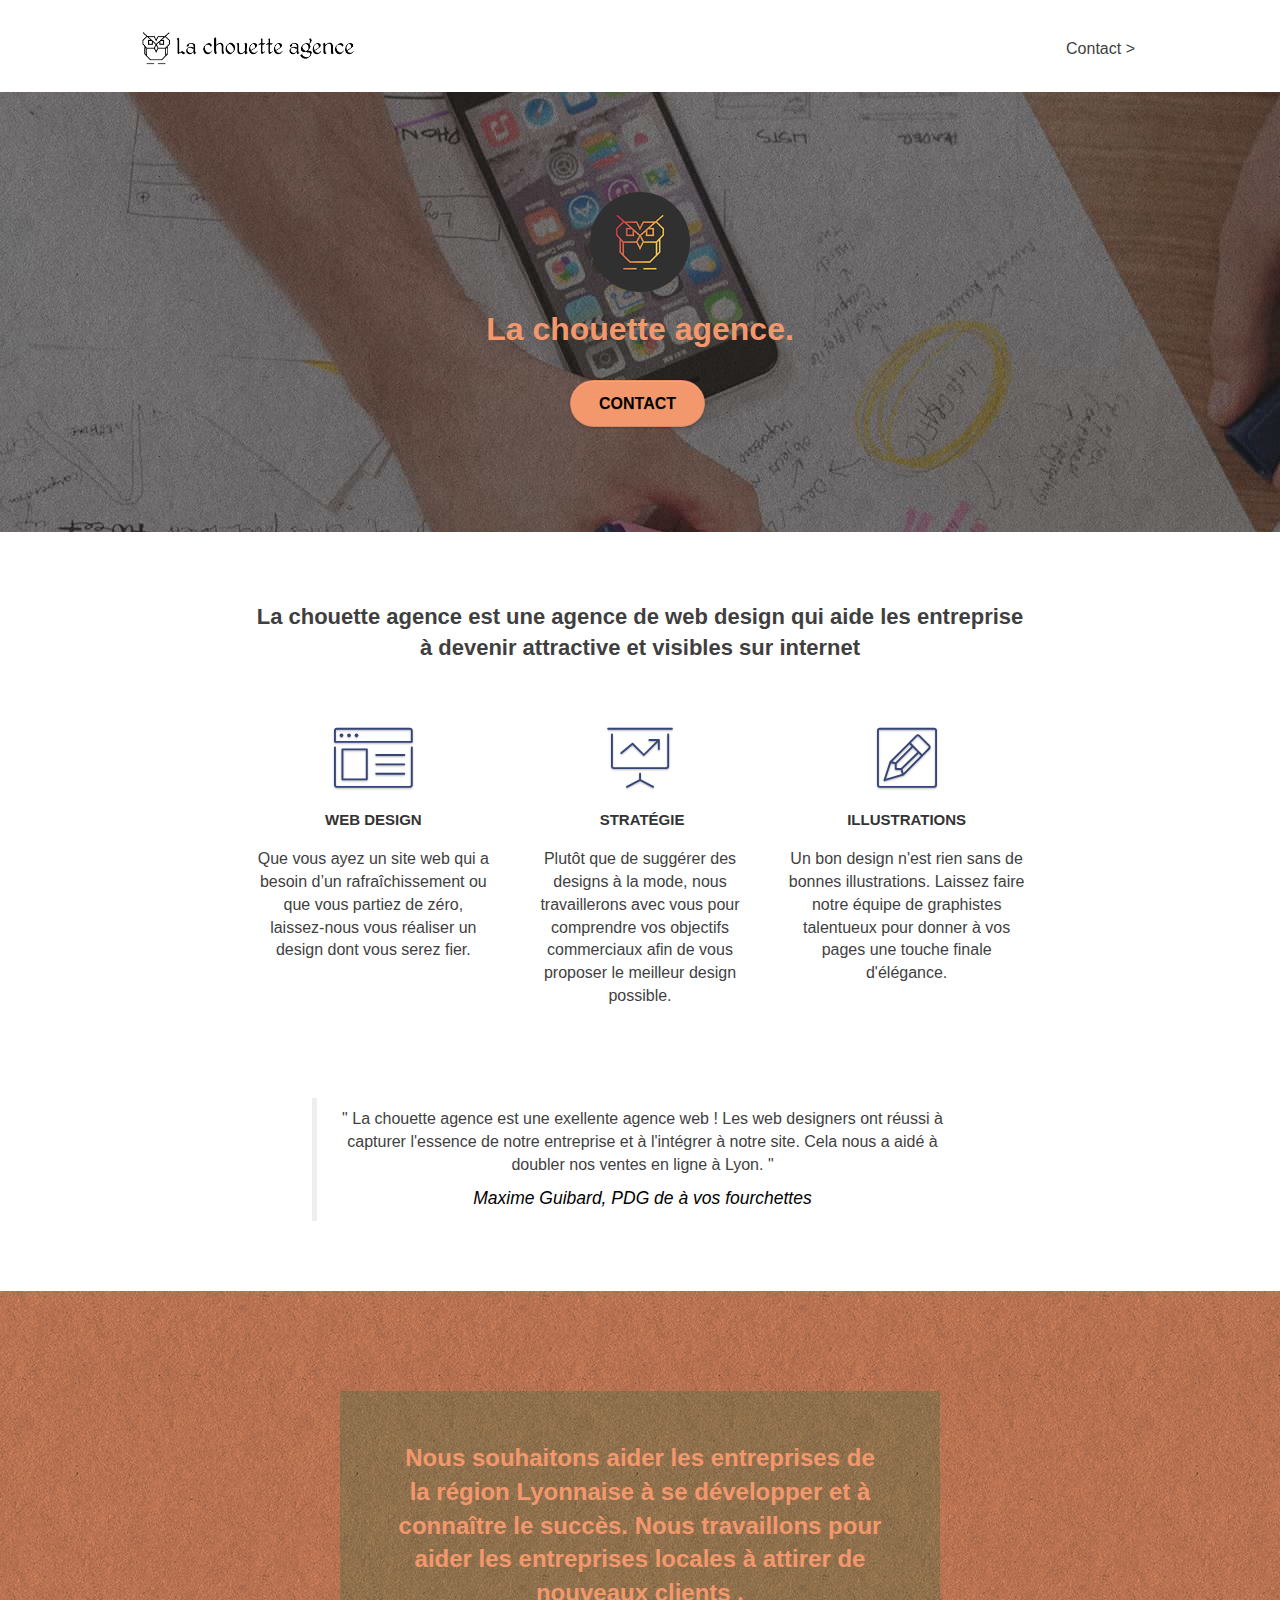
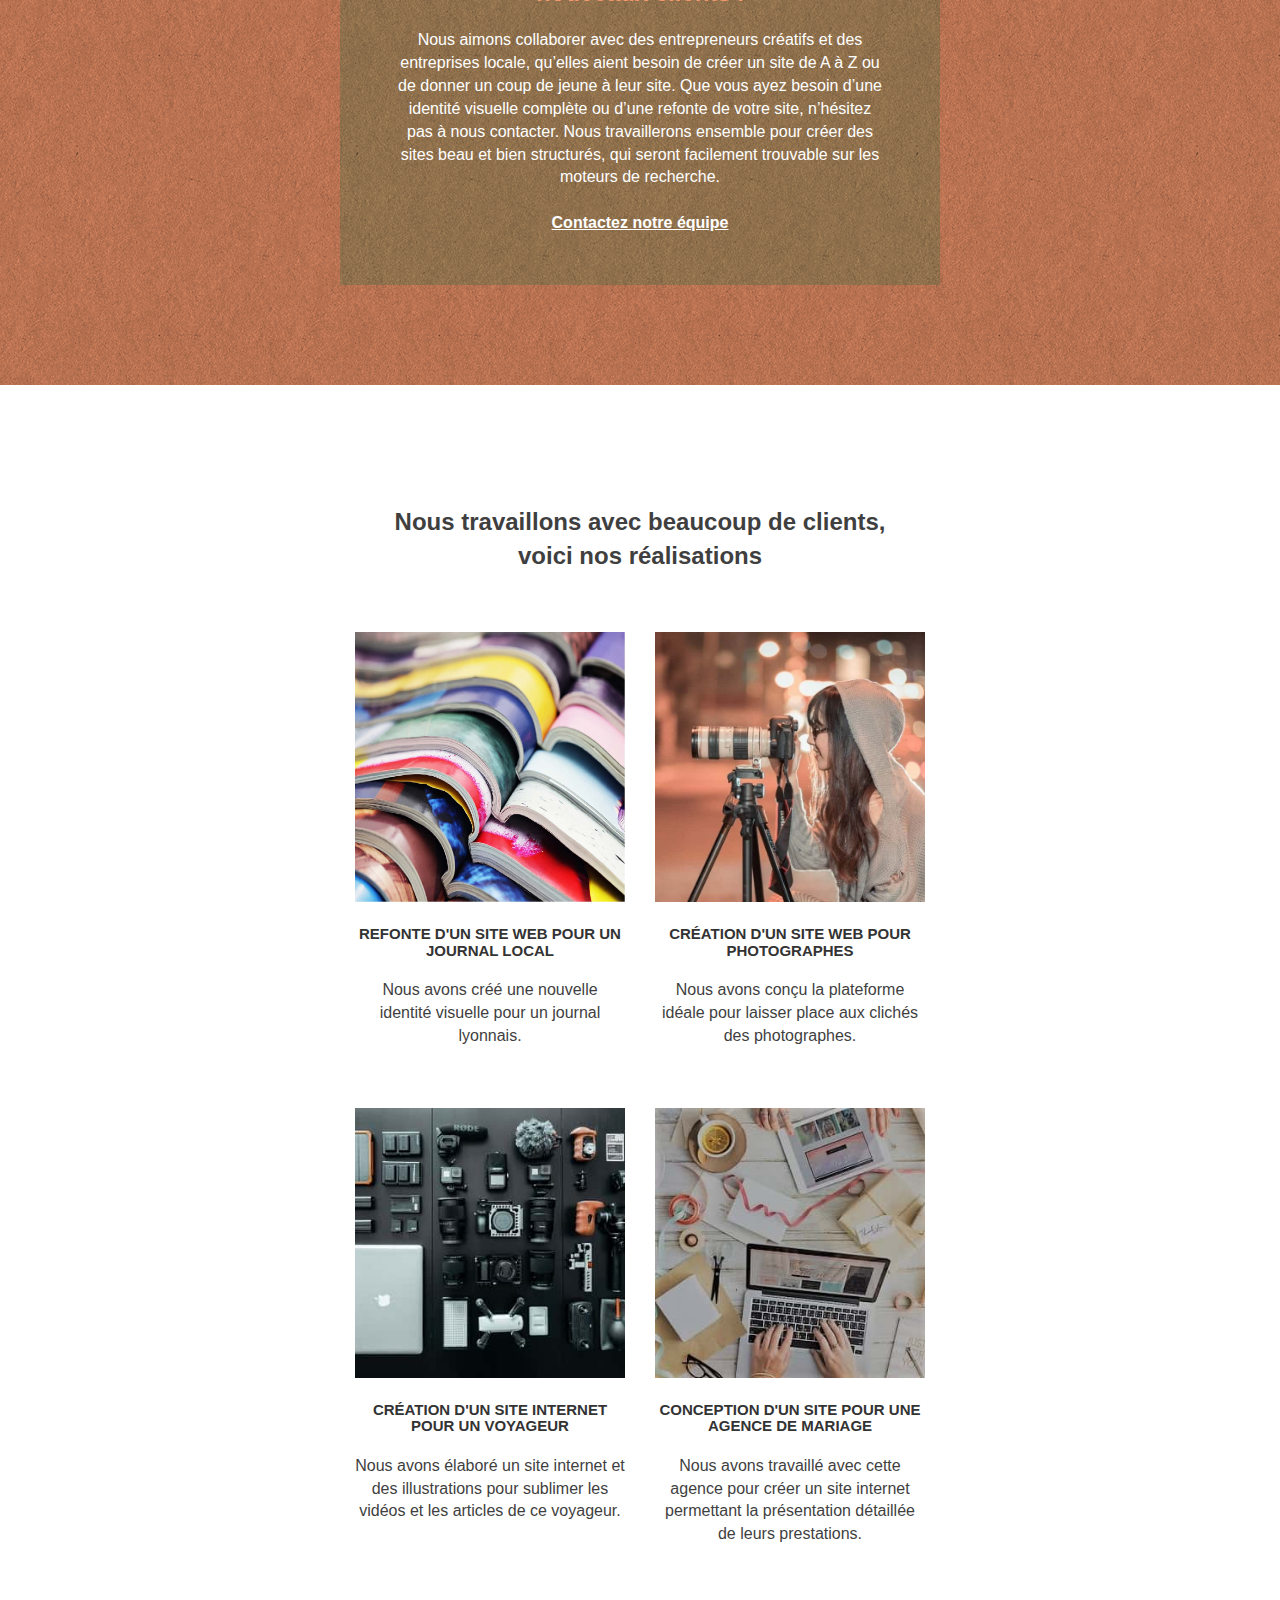
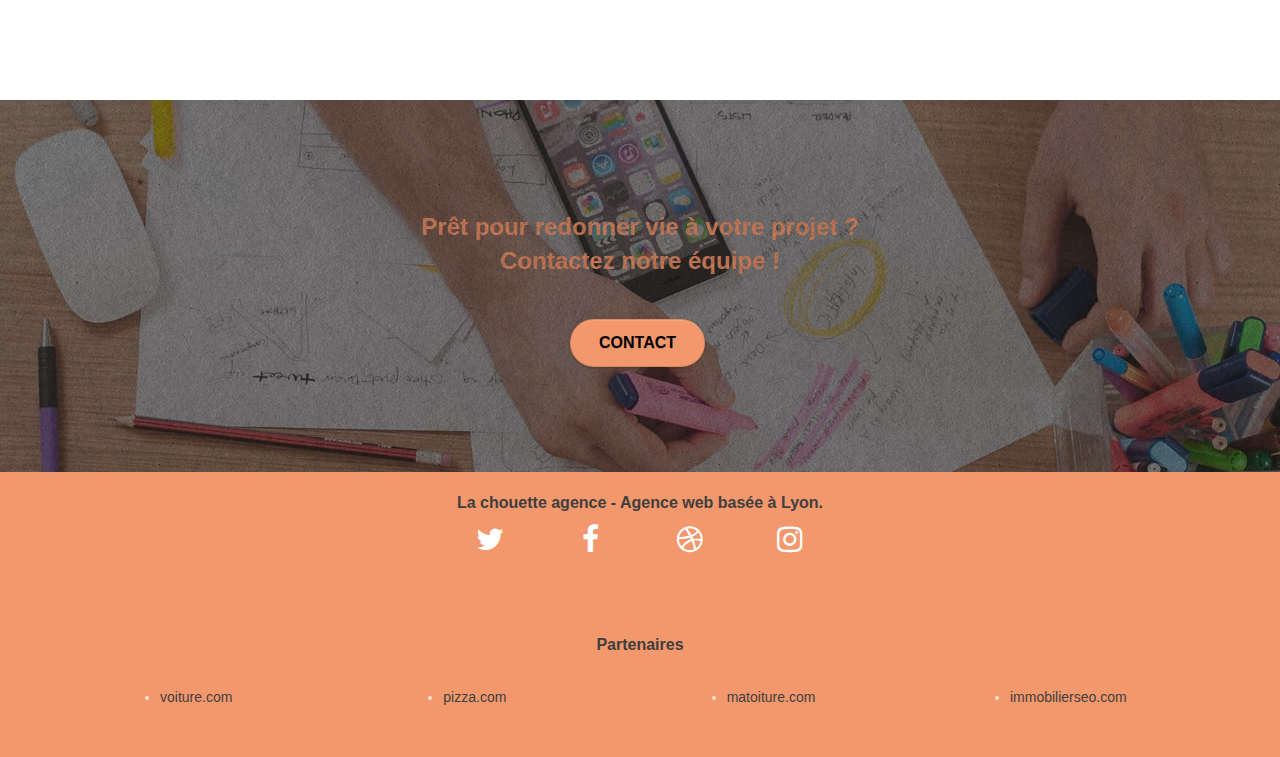
==== index.html @ fce746ca "Compression des images, extension img bmp-jpg" ====
<!DOCTYPE html>
<html lang="fr">
<head>
    <meta charset="utf-8">
    <meta name="description" content="La Chouette Agence est une agence de web basés à Lyon, nous pouvons réaliser tout type de projej, créer un site web de A à Z, refonte graphique et autres">
    <meta name="viewport" content="width=device-width, initial-scale=1.0, viewport-fit=cover">
    <link rel="shortcut icon" type="image/png" href="favicon.jpg">
    
	<link rel="stylesheet" type="text/css" href="./css/bootstrap.css">
	<link rel="stylesheet" type="text/css" href="style.css">
	<link rel="stylesheet" type="text/css" href="./css/font-awesome.css">
	<link rel="stylesheet" type="text/css" href="./css/et-line.css">
	
	<!-- Script charger en fin de fichier -->
	<script src="./js/jquery-2.1.0.js"></script>
	<script src="./js/bootstrap.js"></script>
	<script src="./js/blocs.js"></script>
	<script src="./js/jquery.touchSwipe.js" defer></script>
	<script src="./js/gmaps.js"></script>

    <title>Accueil - La Chouette Agence</title>
    
</head>
<body>
<!-- Principal conteneur -->
<div class="page-container">
    
<!-- bloc-0 -->
<!-- HEADER -->
<div class="bloc bgc-white l-bloc " id="bloc-0">
	<div class="container bloc-sm">
		<nav class="navbar row">
			<div class="navbar-header">
				<a class="navbar-brand" href="index.html"><img src="img/la-chouette-agence.png" alt="paris web design logo agence web meilleure agence" height="40" /></a>
				<button id="nav-toggle" type="button" class="ui-navbar-toggle navbar-toggle" data-toggle="collapse" data-target=".navbar-1">
					<span class="sr-only">Toggle navigation</span><span class="icon-bar"></span><span class="icon-bar"></span><span class="icon-bar"></span>
				</button>
			</div>
			<div class="collapse navbar-collapse navbar-1 special-dropdown-nav">
				<ul class="site-navigation nav navbar-nav">
					<li>
						<a href="page2.html">Contact &gt;</a>
					</li>
				</ul>
			</div>
		</nav>
	</div>
</div>
<!-- bloc-0 END -->

<!-- bloc-1-presentation -->
<div class="bloc bgc-dark-slate-blue bg-banniere d-bloc bg-t-edge bloc-bg-texture texture-paper b-parallax" id="bloc-1-hero">
	<div class="container bloc-lg">
		<div class="row tight-width-whitespace">
			<div class="col-sm-12">
				<img src="img/logo.png" class="center-block image-resize-mode" width="100" alt="Logo de la chouette agence qui représente une chouette orange sur un fond noir" />
				<h1 class="text-center hero-bloc-text tc-white">
					La chouette agence.
				</h1>
				<div class="text-center">
					<a href="page2.html" class="btn btn-lg btn-clean btn-rd cta-hero btn-atomic-tangerine" id="cta-hero">Contact</a>
				</div>
			</div>
		</div>
	</div>
</div>
<!-- bloc-1-presentation END -->
<!-- HEADER FIN-->

<!-- MAIN -->
<!-- bloc-2-services -->
<div class="bloc bgc-white l-bloc" id="bloc-2-services">
	<div class="container bloc-md">
		<div class="row">
			<div class="col-sm-12 text-center">
				<h2 class="title-2">La chouette agence est une agence de web design qui aide les entreprise <br> à devenir attractive et visibles sur internet</h2>
			</div>
		</div>
		<div class="row voffset-lg med-width-whitespace">
			<div class="col-sm-4">
				<div class="text-center">
					<span class="et-icon-browser sm-shadow icon-dark-slate-blue icons icon-lg"></span>
				</div>
				<h3 class="mg-md text-center">
					Web design
				</h3>
				<p class="text-center ">
					Que vous ayez un site web qui a besoin d&rsquo;un rafraîchissement ou que vous partiez de zéro, laissez-nous vous réaliser un design dont vous serez fier.
				</p>
			</div>
			<div class="col-sm-4">
				<div class="text-center">
					<span class="et-icon-presentation sm-shadow icon-dark-slate-blue icons icon-lg"></span>
				</div>
				<h3 class="mg-md text-center">
					&nbsp;Stratégie
				</h3>
				<p class="text-center ">
					Plutôt que de suggérer des designs à la mode, nous travaillerons avec vous pour comprendre vos objectifs commerciaux afin de vous proposer le meilleur design possible.<br>
				</p>
			</div>
			<div class="col-sm-4">
				<div class="text-center">
					<span class="et-icon-edit sm-shadow icon-dark-slate-blue icons icon-lg"></span>
				</div>
				<h3 class="mg-md text-center">
					Illustrations
				</h3>
				<p class="text-center ">
					Un bon design n'est rien sans de bonnes illustrations. Laissez faire notre équipe de graphistes talentueux pour donner à vos pages une touche finale d'élégance.
				</p>
			</div>
		</div>
		<div class="row voffset-lg voffset">
			<div class="col-xs-12 col-md-8 col-md-offset-2 text-center">
				<blockquote>
					<p>" La chouette agence est une exellente agence web ! Les web designers ont réussi à capturer l'essence de notre entreprise et à l'intégrer à notre site. Cela nous a aidé à doubler nos ventes en ligne à Lyon. "</p>
					<cite>Maxime Guibard, PDG de à vos fourchettes</cite>
				</blockquote>
			</div>
		</div>
	</div>
</div>
<!-- bloc-2-services END -->

<!-- bloc-3-what-i-do -->
<div class="bloc tc-white bgc-atomic-tangerine bg-presentation d-bloc bloc-bg-texture texture-paper b-parallax" id="bloc-3-what-i-do">
	<div class="container bloc-lg">
		<div class="row tight-width-whitespace black-background">
			<div class="col-sm-12">
				<!-- Titre H3, Contraste insuffusant -->
				<h2 class="mg-md text-center tc-white">
					Nous souhaitons aider les entreprises de la région Lyonnaise à se développer et à connaître le succès. Nous travaillons pour aider les entreprises locales à attirer de nouveaux clients .<br>
				</h2>
				<!-- Font-size trop faible -->
				<p class="text-center white">
					Nous aimons collaborer avec des entrepreneurs créatifs et des entreprises locale, qu’elles aient besoin de créer un site de A à Z ou de donner un coup de jeune à leur site. Que vous ayez besoin d’une identité visuelle complète ou d’une refonte de votre site, n’hésitez pas à nous contacter. Nous travaillerons ensemble pour créer des sites beau et bien structurés, qui seront facilement trouvable sur les moteurs de recherche. <br><br><a class="ltc-white bold-link" href="page2.html">Contactez notre équipe</a><br>
				</p>
			</div>
		</div>
	</div>
</div>
<!-- bloc-3-what-i-do END -->

<!-- bloc-4-portfolio -->
<div class="bloc bgc-white bg-lines-h2-bg bg-repeat l-bloc" id="bloc-4-portfolio">
	<div class="container bloc-lg">
		<div class="row">
			<div class="col-sm-12 text-center">
				<h2>Nous travaillons avec beaucoup de clients, <br>voici nos réalisations</h2>
			</div>
		</div>
		<div class="row tight-width-whitespace portfolio-row">
			<div class="col-sm-6">
				<a href="#" data-lightbox="img/1.jpg" data-gallery-id="gallery-1" data-caption="Refonte d'un site web pour un journal local" data-frame="snapshot-lb"><img src="img/1.jpg" alt="paris web design logo agence web meilleure agence et refonte site web journal" class="img-responsive portfolio-thumb" /></a>
				<h3 class="mg-md text-center">
					Refonte d'un site web pour un journal local
				</h3>
				<p class="text-center">
					Nous avons créé une nouvelle identité visuelle pour un journal lyonnais.
				</p>
			</div>
			<div class="col-sm-6">
				<a href="#" data-lightbox="img/2.jpg" data-gallery-id="gallery-1" data-caption="Création d'un site web pour photographes" data-frame="snapshot-lb"><img src="img/2.jpg" class="img-responsive portfolio-thumb" alt="paris web design logo agence web meilleure agence, Création d'un site web pour photographes" /></a>
				<h3 class="mg-md text-center">
					Création d'un site web pour photographes
				</h3>
				<p class="text-center">
					Nous avons conçu la plateforme idéale pour laisser place aux clichés des photographes.
				</p>
			</div>
		</div>
		<div class="row tight-width-whitespace portfolio-row">
			<div class="col-sm-6">
				<a href="#" data-lightbox="img/3.jpg" data-gallery-id="gallery-1" data-caption="Création d'un site internet pour un voyageur" data-frame="snapshot-lb"><img src="img/3.jpg" class="img-responsive portfolio-thumb" alt="paris web design logo agence web meilleure agence, Création d'un site web pour voyageur"/></a>
				<h3 class="mg-md text-center">
					Création d'un site internet pour un voyageur
				</h3>
				<p class="text-center">
					Nous avons élaboré un site internet et des illustrations pour sublimer les vidéos et les articles de ce voyageur.
				</p>
			</div>
			<div class="col-sm-6">
				<a href="#" data-lightbox="img/4.jpg" data-gallery-id="gallery-1" data-caption="Conception d'un site pour une agence de mariage" data-frame="snapshot-lb"><img src="img/4.jpg" class="img-responsive portfolio-thumb" alt="paris web design logo agence web meilleure agence, Création d'un site web pour agence de mariage" /></a>
				<h3 class="mg-md text-center">
					Conception d'un site pour une agence de mariage
				</h3>
				<p class="text-center">
					Nous avons travaillé avec cette agence pour créer un site internet permettant la présentation détaillée de leurs prestations.
				</p>
			</div>
		</div>
	</div>
</div>
<!-- bloc-4-portfolio END -->

<!-- bloc-5-cta -->
<div class="bloc bgc-dark-slate-blue bg-banniere d-bloc bloc-bg-texture texture-paper" id="bloc-5-cta">
	<div class="container bloc-lg">
		<div class="row">
			<!-- Titre H3, Contraste insuffusant -->
			<h2 class="mg-md text-center tc-white">
				Prêt pour redonner vie à votre projet ?<br>Contactez notre équipe !
			</h2>
			<div class="col-sm-12 text-center">
				<!-- Contraste insuffusant -->
				<a href="page2.html" class="btn btn-atomic-tangerine btn-clean btn-rd btn-lg cta-hero">Contact</a>
			</div>
		</div>
	</div>
</div>
<!-- bloc-5-cta END -->
<!-- MAIN FIN -->

<!-- FOOTER -->
<!-- Footer - bloc-8 -->
<div class="bloc bgc-atomic-tangerine d-bloc" id="bloc-8">
	<div class="container bloc-sm">
		<div class="row">
			<div class="col-sm-12">
				<p class="text-center m" id="texte-p">
					La chouette agence - Agence web basée à Lyon.<br>
				</p>
				<div class="row row-no-gutters social">
					<div class="col-sm-3">
						<div class="text-center">
							<a class="social" href="https://twitter.com/" target="blanck" aria-label="Lien Twitter"><span class="fa fa-twitter icon-md icon-w"></span></a>
						</div>
					</div>
					<div class="col-sm-3">
						<div class="text-center">
							<a class="social" href="https://www.facebook.com/" target="blanck" aria-label="Lien Facebook"><span class="fa fa-facebook icon-md icon-w"></span></a>
						</div>
					</div>
					<div class="col-sm-3">
						<div class="text-center">
							<a class="social" href="https://dribbble.com/" target="blanck" aria-label="Lien Dribbble"><span class="fa fa-dribbble icon-md icon-w"></span></a>
						</div>
					</div>
					<div class="col-sm-3">
						<div class="text-center">
							<a class="social" href="https://www.instagram.com/" target="blanck" aria-label="Lien Instagram"><span class="fa fa-instagram icon-md icon-w"></span></a>
						</div>
					</div>
				</div>
					<div class="container-links">
						<p id="texte-p">Partenaires</p> 
							<ul class="list-link">
								<li><a href="voiture.com">voiture.com</a></li>
								<li><a href="pizza.com">pizza.com</a></li>
								<li><a href="matoiture.com">matoiture.com</a></li>
								<li><a href="immobilierseo.com">immobilierseo.com</a></li>
							</ul>		
					</div>
			</div>
		</div>
	</div>
</div>
<!-- Footer - bloc-8 END -->
<!-- FOOTER FIN -->

</div>
<!-- Principal conteneur END -->

</body>
</html>
---- style.css ----
body {
    margin: 0;
    padding: 0;
    background: #FFF;
    overflow-x: hidden;
    -webkit-font-smoothing: antialiased;
    -moz-osx-font-smoothing: grayscale;
}

a,
button {
    transition: all .3s ease-in-out;
    text-decoration: none;
}

#page-loading-blocs-notifaction {
    position: fixed;
    top: 0;
    bottom: 0;
    width: 100%;
    z-index: 100000;
    background: #FFFFFF url("img/pageload-spinner.gif") no-repeat center center;
}

.bloc {
    width: 100%;
    clear: both;
    background: 50% 50% no-repeat;
    padding: 0 50px;
    -webkit-background-size: cover;
    -moz-background-size: cover;
    -o-background-size: cover;
    background-size: cover;
    position: relative;
}

.bloc .container {
    padding-left: 0;
    padding-right: 0;
}

.bloc-lg {
    padding: 100px 50px;
}

.bloc-md {
    padding: 50px;
}

.bloc-sm {
    padding: 20px 50px;
}

.bg-center,
.bg-l-edge,
.bg-r-edge,
.bg-t-edge,
.bg-b-edge,
.bg-tl-edge,
.bg-bl-edge,
.bg-tr-edge,
.bg-br-edge,
.bg-repeat {
    -webkit-background-size: auto!important;
    -moz-background-size: auto!important;
    -o-background-size: auto!important;
    background-size: auto!important;
}

.bg-repeat {
    background: repeat;
}

.bg-t-edge {
    background: top no-repeat;
}

.bloc-bg-texture::before {
    content: "";
    background-size: 2px 2px;
    position: absolute;
    top: 0;
    bottom: 0;
    left: 0;
    right: 0;
} 

.texture-paper::before {
    background: url("img/texture-paper.png");
    background-size: 280px 280px;
} 

.b-parallax {
    background-attachment: fixed;
}

.d-bloc {
    color: rgba(255, 255, 255, .7);
}

.d-bloc button:hover {
    color: rgba(255, 255, 255, .9);
}

.d-bloc .icon-round,
.d-bloc .icon-square,
.d-bloc .icon-rounded,
.d-bloc .icon-semi-rounded-a,
.d-bloc .icon-semi-rounded-b {
    border-color: rgba(255, 255, 255, .9);
}

.d-bloc .divider-h span {
    border-color: rgba(255, 255, 255, .2);
}

.d-bloc .a-btn,
.d-bloc .navbar a,
.d-bloc .navbar-brand,
.d-bloc a .icon-sm,
.d-bloc a .icon-md,
.d-bloc a .icon-lg,
.d-bloc a .icon-xl,
.d-bloc h1 a,
.d-bloc h2 a,
.d-bloc h3 a,
.d-bloc h4 a,
.d-bloc h5 a,
.d-bloc h6 a,
.d-bloc p a {
    color: rgba(255, 255, 255, .6);
}

.d-bloc .a-btn:hover,
.d-bloc .navbar a:hover,
.d-bloc .navbar-brand:hover,
.d-bloc a:hover .icon-sm,
.d-bloc a:hover .icon-md,
.d-bloc a:hover .icon-lg,
.d-bloc a:hover .icon-xl,
.d-bloc h1 a:hover,
.d-bloc h2 a:hover,
.d-bloc h3 a:hover,
.d-bloc h4 a:hover,
.d-bloc h5 a:hover,
.d-bloc h6 a:hover,
.d-bloc p a:hover {
    color: rgba(255, 255, 255, 1);
}

.d-bloc .navbar-toggle .icon-bar {
    background: rgba(255, 255, 255, 1);
}

.d-bloc .btn-wire,
.d-bloc .btn-wire:hover {
    color: rgba(255, 255, 255, 1);
    border-color: rgba(255, 255, 255, 1);
}

.d-bloc .panel {
    color: rgba(0, 0, 0, .5);
}

.d-bloc .panel button:hover {
    color: rgba(0, 0, 0, .7);
}

.d-bloc .panel icon {
    border-color: rgba(0, 0, 0, .7);
}

.d-bloc .panel .divider-h span {
    border-color: rgba(0, 0, 0, .1);
}

.d-bloc .panel .a-btn {
    color: rgba(0, 0, 0, .6);
}

.d-bloc .panel .a-btn:hover {
    color: rgba(0, 0, 0, 1);
}

.d-bloc .panel .btn-wire,
.d-bloc .panel .btn-wire:hover {
    color: rgba(0, 0, 0, .7);
    border-color: rgba(0, 0, 0, .3);
}

.d-bloc .panel,
.l-bloc {
    color: rgba(0, 0, 0, .5);
}

.d-bloc .panel button:hover,
.l-bloc button:hover {
    color: rgba(0, 0, 0, .7);
}

.l-bloc .icon-round,
.l-bloc .icon-square,
.l-bloc .icon-rounded,
.l-bloc .icon-semi-rounded-a,
.l-bloc .icon-semi-rounded-b {
    border-color: rgba(0, 0, 0, .7);
}

.d-bloc .panel .divider-h span,
.l-bloc .divider-h span {
    border-color: rgba(0, 0, 0, .1);
}

.d-bloc .panel .a-btn,
.l-bloc .a-btn,
.l-bloc .navbar a,
.l-bloc .navbar-brand,
.l-bloc a .icon-sm,
.l-bloc a .icon-md,
.l-bloc a .icon-lg,
.l-bloc a .icon-xl,
.l-bloc h1 a,
.l-bloc h2 a,
.l-bloc h3 a,
.l-bloc h4 a,
.l-bloc h5 a,
.l-bloc h6 a,
.l-bloc p a {
    color: rgba(0, 0, 0, .6);
}

.d-bloc .panel .a-btn:hover,
.l-bloc .a-btn:hover,
.l-bloc .navbar a:hover,
.l-bloc .navbar-brand:hover,
.l-bloc a:hover .icon-sm,
.l-bloc a:hover .icon-md,
.l-bloc a:hover .icon-lg,
.l-bloc a:hover .icon-xl,
.l-bloc h1 a:hover,
.l-bloc h2 a:hover,
.l-bloc h3 a:hover,
.l-bloc h4 a:hover,
.l-bloc h5 a:hover,
.l-bloc h6 a:hover,
.l-bloc p a:hover {
    color: rgba(0, 0, 0, 1);
}

.l-bloc .navbar-toggle .icon-bar {
    color: rgba(0, 0, 0, .6);
}

.d-bloc .panel .btn-wire,
.d-bloc .panel .btn-wire:hover,
.l-bloc .btn-wire,
.l-bloc .btn-wire:hover {
    color: rgba(0, 0, 0, .7);
    border-color: rgba(0, 0, 0, .3);
}

.voffset {
    margin-top: 30px;
}

.voffset-lg {
    margin-top: 80px;
}

.row-no-gutters {
    margin-right: 0;
    margin-left: 0;
}

.row.row-no-gutters > [class^="col-"],
.row.row-no-gutters > [class*=" col-"] {
    padding-right: 0;
    padding-left: 0;
}

#bloc-1-hero h1 {
    font-size: 32px;
}

.navbar {
    margin-bottom: 0;
    z-index: 1;
}

.navbar-brand {
    height: auto;
    padding: 3px 15px;
    font-size: 25px;
    font-weight: normal;
    font-weight: 600;
    line-height: 44px;
}

.navbar-brand img {
    max-height: 200px;
    margin: 0 5px 0 0;
    display: inline;
}

.navbar-brand img[src$=svg] {
    min-width: 100px;
}

.nav-center .navbar-brand img {
    margin: 0;
}

.navbar .nav {
    padding-top: 2px;
    margin-right: -16px;
    float: right;
    z-index: 1;
}

.nav > li {
    float: left;
    margin-top: 4px;
    font-size: 16px;
}

.navbar-nav .open .dropdown-menu > li > a {
    text-align: inherit;
}

.nav > li a:hover,
.nav > li a:focus {
    background: transparent;
}

.navbar-toggle {
    margin: 10px 10px 0 0;
    border: 0px;
}

.navbar-toggle:hover {
    background: transparent!important;
}

.navbar-toggle .icon-bar {
    background-color: rgba(0, 0, 0, .5);
    width: 26px;
}

.nav-invert .navbar .nav {
    float: left;
}

.nav-invert .navbar-header,
.nav-invert .navbar-brand {
    float: right;
    position: relative;
    z-index: 2;
}

@media (min-width: 768px) {
    .site-navigation {
        position: absolute;
        top: 50%;
        right: 20px;
        transform: translate(0, -50%);
        -webkit-transform: translateY(-50%);
    }
    .nav > li .dropdown-menu a,
    .nav > li .dropdown-menu a:hover {
        color: #484848;
    }
    .nav-invert .site-navigation {
        left: 0;
        right: 0;
    }
    .nav-center {
        text-align: center;
    }
    .nav-center .navbar-header {
        width: 100%;
    }
    .nav-center .navbar-header,
    .nav-center .navbar-brand,
    .nav-center .nav > li {
        float: none;
        display: inline-block;
    }
    .nav-center .site-navigation {
        position: relative;
        width: 100%;
        right: 0;
        margin-right: 0px;
        margin-top: 20px;
    }
    .nav-center.mini-nav .navbar-toggle {
        float: none;
        margin: 10px auto 0;
    }
}

.nav > li > .dropdown a {
    background: none!important;
    display: block;
    padding: 14px 15px;
}

nav .caret {
    margin: 0 5px;
}

.dropdown-menu .dropdown-menu {
    top: -8px;
    left: 100%;
}

.dropdown-menu .dropmenu-flow-right {
    top: 100%;
    left: 0;
    margin-left: -1px;
    border-top-left-radius: 0;
    border-top-right-radius: 0;
}

.dropdown-menu .dropdown span {
    border: 4px solid black;
    border-top-color: transparent;
    border-right-color: transparent;
    border-bottom-color: transparent;
    margin: 6px -5px 0 0!important;
    float: right;
}

.mg-md {
    margin-top: 10px;
    margin-bottom: 20px;
}

.mg-lg {
    margin-top: 10px;
    margin-bottom: 40px;
}

.btn {
    margin: 0 5px 5px 0;
}

.btn.pull-right {
    margin: 0 0 5px 5px;
}

.btn-d,
.btn-d:hover,
.btn-d:focus {
    color: #FFF;
    background: rgba(0, 0, 0, .3);
}

.btn-rd {
    border-radius: 40px;
}

.btn-clean {
    border: 1px solid rgba(0, 0, 0, .08);
    border-bottom-color: rgba(0, 0, 0, .1);
    text-shadow: 0 1px 0 rgba(0, 0, 1, .1);
    box-shadow: 0 1px 3px rgba(0, 0, 1, .25), inset 0 1px 0 0 rgba(255, 255, 255, .15);
}

.icon-md {
    font-size: 30px!important;
}

.icon-lg {
    font-size: 60px!important;
}

.sm-shadow {
    text-shadow: 0 1px 2px rgba(0, 0, 0, .3);
}

.panel-sq,
.panel-sq .panel-heading,
.panel-sq .panel-footer {
    border-radius: 0;
}

.panel-rd {
    border-radius: 30px;
}

.panel-rd .panel-heading {
    border-radius: 29px 29px 0 0;
}

.panel-rd .panel-footer {
    border-radius: 0 0 29px 29px;
}

.form-control {
    border-color: rgba(0, 0, 0, .1);
    box-shadow: none;
}

.scrollToTop {
    width: 40px;
    height: 40px;
    position: fixed;
    bottom: 20px;
    right: 20px;
    opacity: 0;
    z-index: 500;
    transition: all .3s ease-in-out;
}

.scrollToTop span {
    margin-top: 6px;
}

.showScrollTop {
    font-size: 14px;
    opacity: 1;
}

a[data-lightbox] {
    position: relative;
    display: block;
    text-align: center;
}

a[data-lightbox]:hover::before {
    content: "+";
    font-family: "HelveticaNeue-Light", "Helvetica Neue Light", "Helvetica Neue", Helvetica, Arial;
    font-size: 32px;
    width: 50px;
    height: 50px;
    margin-left: -25px;
    border-radius: 50%;
    background: rgba(0, 0, 0, .6);
    color: #FFF;
    font-weight: 100;
    z-index: 1;
    position: absolute;
    top: 50%;
    transform: translateY(-50%);
    -webkit-transform: translateY(-50%);
}

a[data-lightbox]:hover img {
    opacity: 0.6;
    -webkit-animation-fill-mode: none;
    animation-fill-mode: none;
}

#lightbox-modal {
    display: flex;
    align-items: center;
}

#lightbox-modal .modal-dialog {
    width: 90%;
    max-width: 900px;
    margin: 0 auto 0;
}

#lightbox-modal .modal-dialog img {
    max-height: 90vh;
    margin: 0 auto;
}

.lightbox-caption {
    padding: 20px;
    color: #FFF;
    background: rgba(0, 0, 0, .5);
    position: absolute;
    left: 15px;
    right: 15px;
    bottom: 5px;
}

.close-lightbox {
    color: #FFF;
    font-size: 30px;
    position: absolute;
    top: 20px;
    right: 20px;
    z-index: 20;
    background: rgba(0, 0, 0, .5);
    border: none;
    line-height: 30px;
    padding: 0 9px 5px;
    opacity: 0.3;
}

.close-lightbox:hover,
.next-lightbox:hover,
.prev-lightbox:hover {
    opacity: 1.0;
    color: #FFF;
}

.next-lightbox,
.prev-lightbox {
    font-size: 20px;
    color: rgba(255, 255, 255, .9);
    background: rgba(0, 0, 0, .5);
    transition: all .2s ease-in-out;
    position: absolute;
    top: 45%;
    z-index: 1;
    opacity: 0.4;
}

.next-lightbox {
    padding: 6px 8px 1px 13px;
    right: 25px;
}

.prev-lightbox {
    padding: 6px 13px 1px 10px;
    left: 25px;
}

.snapshot-lb .modal-body {
    padding-bottom: 45px;
}

.snapshot-lb .lightbox-caption {
    padding: 0;
    color: rgba(0, 0, 0, .5);
    background: none;
}

h1,
h2,
h3,
h4,
h5,
h6,
p,
label,
.btn,
a {
    font-family: "helvetica";
    font-weight: 400;
    color: rgb(63, 63, 63) !important;
}

.container {
    max-width: 1000px;
}

.hero-bloc-text {
    font-size: 38px;
}

.hero-bloc-text-sub {
    font-size: 36px;
}

.statement-bloc-text {
    line-height: 26px;
    font-style: italic;
    font-size: 20px;
    text-align: center;
    font-weight: lighter;
    max-width: 520px;
    margin: auto auto auto auto;
}

p {
    font-size: 16px;
}

.tight-width-whitespace {
    max-width: 600px;
    margin: auto auto auto auto;
}

.h1 {
    font-size: 20px;
    font-weight: bold;
    font-family: "Open Sans";
}

.cta-hero {
    margin-top: 22px;
    color: #FFFFFF!important;
    text-transform: uppercase;
    padding: 12px 28px 12px 28px;
    font-size: 16px;
    font-weight: 700;
}

.social {
    max-width: 400px;
    margin: auto auto auto auto;
}

h2 {
    font-size: 24px;
    line-height: 1.4em;
    font-weight: bold;
}

h3 {
    font-size: 15px;
    text-transform: uppercase;
    font-weight: 700;
    color: #333333!important;
}

.med-width-whitespace {
    max-width: 800px;
    margin: auto auto auto auto;
    box-shadow: 0px 0px 0px #000000;
}

h4 {
    color: #333333!important;
}

.icons {
    margin-bottom: 14px;
    margin-top: 24px;
}

.white {
    color: #FFFFFF!important;
}

.portfolio-thumb {
    margin-bottom: 24px;
}

.portfolio-row {
    margin-bottom: 44px;
    margin-top: 50px;
}

.avatar {
    box-shadow: 0px 4px 9px rgba(0, 0, 0, 0.3);
}

.black-background {
    background-color: rgba(165, 147, 99, 0.7);
    padding: 40px 40px 40px 40px;
}

.bold-link {
    font-weight: 900;
    text-decoration: underline!important;
}

.bgc-white {
    background-color: #FFFFFF;
}

.bgc-dark-slate-blue {
    background-color: #364577;
}

.bgc-atomic-tangerine {
    background-color: #F3976C;
}

.tc-white {
    color: #F3976C!important;
}

.btn-atomic-tangerine {
    background: #F3976C;
    color: #000000!important;
}

.btn-atomic-tangerine:hover {
    background: #c27956!important;
}

.ltc-white {
    color: #FFFFFF!important;
}

.ltc-white:hover {
    color: #cccccc!important;
}

.ltc-atomic-tangerine {
    color: #F3976C!important;
}

.ltc-atomic-tangerine:hover {
    color: #c27956!important;
}

.icon-dark-slate-blue {
    color: #364577!important;
    border-color: #364577!important;
}

.bg-dots-bg {
    background-image: url("img/dots-bg.png");
}

.bg-banniere {
    background-image: url("img/banniere.jpg");
}

.bg-presentation {
    background-image: url("img/image-de-presentation.jpg");
}

@media (max-width: 1024px) {
    .bloc {
        padding-left: 20px;
        padding-right: 20px;
    }
    .bloc.full-width-bloc,
    .bloc-tile-2.full-width-bloc .container,
    .bloc-tile-3.full-width-bloc .container,
    .bloc-tile-4.full-width-bloc .container {
        padding-left: 0;
        padding-right: 0;
    }
}

@media (max-width: 992px) and (min-width: 768px) {
    .navbar .nav {
        max-width: 80%
    }
    .nav-center.navbar .nav {
        max-width: 100%
    }
}

@media only screen and (min-device-width: 768px) and (max-device-width: 1024px) and (orientation: landscape) {
    .b-parallax {
        background-attachment: scroll;
    }
}

@media only screen and (min-device-width: 1024px) and (max-device-width: 1366px) and (-webkit-min-device-pixel-ratio: 1.5) {
    .b-parallax {
        background-attachment: scroll;
    }
}

@media (max-width: 991px) {
    .container {
        width: 100%;
    }
    .b-parallax {
        background-attachment: scroll;
    }
    .page-container,
    #hero-bloc {
        overflow-x: hidden;
        position: relative;
    }
    .bloc {
        padding-left: constant(safe-area-inset-left);
        padding-right: constant(safe-area-inset-right);
    }
    .bloc-group,
    .bloc-group .bloc {
        display: block;
        width: 100%;
    }
    .bloc-fill-screen .fill-bloc-top-edge,
    .bloc-fill-screen .fill-bloc-bottom-edge {
        padding: 0 20px;
        padding-left: constant(safe-area-inset-left);
        padding-right: constant(safe-area-inset-right);
    }
}

@media (max-width: 767px) {
    .page-container {
        overflow-x: hidden;
        position: relative;
    }
    h1,
    h2,
    h3,
    h4,
    h5,
    h6,
    p,
    #disqus_thread {
        padding-left: 10px!important;
        padding-right: 10px!important;
    }
    .b-parallax {
        background-attachment: scroll;
    }
    .navbar .nav {
        padding-top: 0;
        border-top: 1px solid rgba(0, 0, 0, .2);
        float: none!important;
    }
    .navbar.row {
        margin-left: 0;
        margin-right: 0;
    }
    .site-navigation {
        position: inherit;
        transform: none;
        -webkit-transform: none;
        -ms-transform: none;
    }
    .nav > li {
        margin-top: 0;
        border-bottom: 1px solid rgba(0, 0, 0, .1);
        background: rgba(0, 0, 0, .05);
        text-align: left;
        padding-left: 15px;
        width: 100%;
    }
    .nav > li:hover {
        background: rgba(0, 0, 0, .08);
    }
    .dropdown .dropdown a .caret {
        float: none;
        margin: 5px 0 0 10px!important;
        border: 4px solid black;
        border-bottom-color: transparent;
        border-right-color: transparent;
        border-left-color: transparent;
    }
    #hero-bloc .navbar .nav {
        background: rgba(0, 0, 0, .8);
    }
    #hero-bloc .navbar .nav a {
        color: rgba(255, 255, 255, .6);
    }
    .hero {
        padding: 50px 0;
    }
    .hero-nav {
        left: -1px;
        right: -1px;
    }
    .navbar-collapse {
        padding: 0;
        overflow-x: hidden;
        -webkit-box-shadow: none;
        box-shadow: none;
    }
    .navbar-brand img {
        max-height: 40px;
        width: auto;
    }
    .nav-invert .navbar-header {
        float: none;
        width: 100%;
    }
    .nav-invert .navbar-toggle {
        float: left;
        margin-left: 10px;
    }
    .bloc {
        padding-left: 0;
        padding-right: 0;
    }
    .bloc-xxl,
    .bloc-xl,
    .bloc-lg {
        padding: 40px 0;
    }
    .bloc-sm,
    .bloc-md {
        padding-left: 0;
        padding-right: 0;
    }
    .bloc-tile-2 .container,
    .bloc-tile-3 .container,
    .bloc-tile-4 .container,
    .bloc-fill-screen .fill-bloc-top-edge,
    .bloc-fill-screen .fill-bloc-bottom-edge {
        padding-left: 0;
        padding-right: 0;
    }
    .a-block {
        padding: 0 10px;
    }
    .btn-dwn {
        display: none;
    }
    .voffset {
        margin-top: 5px;
    }
    .voffset-md {
        margin-top: 20px;
    }
    .voffset-lg {
        margin-top: 30px;
    }
    form {
        padding: 5px;
    }
    .close-lightbox {
        display: inline-block;
    }
    .blocsapp-device-iphone5 {
        background-size: 216px 425px;
        padding-top: 60px;
        width: 216px;
        height: 425px;
    }
    .blocsapp-device-iphone5 img {
        width: 180px;
        height: 320px;
    }
}

@media (max-width: 400px) {
    .bloc {
        padding-left: 0;
        padding-right: 0;
    }
}

@media (max-width: 767px) {
    .bloc-mob-center-text {
        text-align: center;
    }
}

.list-link
{
    width: 100%;
    margin: 30px 20px;
    padding: 0;
    display: flex;
    justify-content: space-between;
    flex-wrap: wrap;
    gap: 20px;
}

.list-link li
{
    width: 150px;
}

.icon-w
{
    color: white!important;
    transition: transform 200ms;
    margin-bottom: 20px;
}

.icon-w:hover
{
    transform: scale(1.2);
}

.container-links
{
    margin-top: 60px;
}

.title-2
{
    font-size: 22px;
    margin-bottom: 40px;
}

h1.tc-white
{
    font-weight: bold;
}

cite
{
    color: black;
}

#texte-p
{
    text-align: center;
    font-weight: 600;
}
---- css/et-line.css ----
@font-face {
    font-family: et-line;
    src: url(../fonts/et-line.eot);
    src: url(../fonts/et-line.eot?#iefix) format('embedded-opentype'), url(../fonts/et-line.woff) format('woff'), url(../fonts/et-line.ttf) format('truetype'), url(../fonts/et-line.svg#et-line) format('svg');
    font-weight: 400;
    font-style: normal
}

.et-icon-adjustments,
.et-icon-alarmclock,
.et-icon-anchor,
.et-icon-aperture,
.et-icon-attachment,
.et-icon-bargraph,
.et-icon-basket,
.et-icon-beaker,
.et-icon-bike,
.et-icon-book-open,
.et-icon-briefcase,
.et-icon-browser,
.et-icon-calendar,
.et-icon-camera,
.et-icon-caution,
.et-icon-chat,
.et-icon-circle-compass,
.et-icon-clipboard,
.et-icon-clock,
.et-icon-cloud,
.et-icon-compass,
.et-icon-desktop,
.et-icon-dial,
.et-icon-document,
.et-icon-documents,
.et-icon-download,
.et-icon-dribbble,
.et-icon-edit,
.et-icon-envelope,
.et-icon-expand,
.et-icon-facebook,
.et-icon-flag,
.et-icon-focus,
.et-icon-gears,
.et-icon-genius,
.et-icon-gift,
.et-icon-global,
.et-icon-globe,
.et-icon-googleplus,
.et-icon-grid,
.et-icon-happy,
.et-icon-hazardous,
.et-icon-heart,
.et-icon-hotairballoon,
.et-icon-hourglass,
.et-icon-key,
.et-icon-laptop,
.et-icon-layers,
.et-icon-lifesaver,
.et-icon-lightbulb,
.et-icon-linegraph,
.et-icon-linkedin,
.et-icon-lock,
.et-icon-magnifying-glass,
.et-icon-map,
.et-icon-map-pin,
.et-icon-megaphone,
.et-icon-mic,
.et-icon-mobile,
.et-icon-newspaper,
.et-icon-notebook,
.et-icon-paintbrush,
.et-icon-paperclip,
.et-icon-pencil,
.et-icon-phone,
.et-icon-picture,
.et-icon-pictures,
.et-icon-piechart,
.et-icon-presentation,
.et-icon-pricetags,
.et-icon-printer,
.et-icon-profile-female,
.et-icon-profile-male,
.et-icon-puzzle,
.et-icon-quote,
.et-icon-recycle,
.et-icon-refresh,
.et-icon-ribbon,
.et-icon-rss,
.et-icon-sad,
.et-icon-scissors,
.et-icon-scope,
.et-icon-search,
.et-icon-shield,
.et-icon-speedometer,
.et-icon-strategy,
.et-icon-streetsign,
.et-icon-tablet,
.et-icon-target,
.et-icon-telescope,
.et-icon-toolbox,
.et-icon-tools,
.et-icon-tools-2,
.et-icon-trophy,
.et-icon-tumblr,
.et-icon-twitter,
.et-icon-upload,
.et-icon-video,
.et-icon-wallet,
.et-icon-wine {
    font-family: et-line;
    speak: none;
    font-style: normal;
    font-weight: 400;
    font-variant: normal;
    text-transform: none;
    line-height: 1;
    -webkit-font-smoothing: antialiased;
    -moz-osx-font-smoothing: grayscale;
    display: inline-block
}

.et-icon-mobile:before {
    content: "\e000"
}

.et-icon-laptop:before {
    content: "\e001"
}

.et-icon-desktop:before {
    content: "\e002"
}

.et-icon-tablet:before {
    content: "\e003"
}

.et-icon-phone:before {
    content: "\e004"
}

.et-icon-document:before {
    content: "\e005"
}

.et-icon-documents:before {
    content: "\e006"
}

.et-icon-search:before {
    content: "\e007"
}

.et-icon-clipboard:before {
    content: "\e008"
}

.et-icon-newspaper:before {
    content: "\e009"
}

.et-icon-notebook:before {
    content: "\e00a"
}

.et-icon-book-open:before {
    content: "\e00b"
}

.et-icon-browser:before {
    content: "\e00c"
}

.et-icon-calendar:before {
    content: "\e00d"
}

.et-icon-presentation:before {
    content: "\e00e"
}

.et-icon-picture:before {
    content: "\e00f"
}

.et-icon-pictures:before {
    content: "\e010"
}

.et-icon-video:before {
    content: "\e011"
}

.et-icon-camera:before {
    content: "\e012"
}

.et-icon-printer:before {
    content: "\e013"
}

.et-icon-toolbox:before {
    content: "\e014"
}

.et-icon-briefcase:before {
    content: "\e015"
}

.et-icon-wallet:before {
    content: "\e016"
}

.et-icon-gift:before {
    content: "\e017"
}

.et-icon-bargraph:before {
    content: "\e018"
}

.et-icon-grid:before {
    content: "\e019"
}

.et-icon-expand:before {
    content: "\e01a"
}

.et-icon-focus:before {
    content: "\e01b"
}

.et-icon-edit:before {
    content: "\e01c"
}

.et-icon-adjustments:before {
    content: "\e01d"
}

.et-icon-ribbon:before {
    content: "\e01e"
}

.et-icon-hourglass:before {
    content: "\e01f"
}

.et-icon-lock:before {
    content: "\e020"
}

.et-icon-megaphone:before {
    content: "\e021"
}

.et-icon-shield:before {
    content: "\e022"
}

.et-icon-trophy:before {
    content: "\e023"
}

.et-icon-flag:before {
    content: "\e024"
}

.et-icon-map:before {
    content: "\e025"
}

.et-icon-puzzle:before {
    content: "\e026"
}

.et-icon-basket:before {
    content: "\e027"
}

.et-icon-envelope:before {
    content: "\e028"
}

.et-icon-streetsign:before {
    content: "\e029"
}

.et-icon-telescope:before {
    content: "\e02a"
}

.et-icon-gears:before {
    content: "\e02b"
}

.et-icon-key:before {
    content: "\e02c"
}

.et-icon-paperclip:before {
    content: "\e02d"
}

.et-icon-attachment:before {
    content: "\e02e"
}

.et-icon-pricetags:before {
    content: "\e02f"
}

.et-icon-lightbulb:before {
    content: "\e030"
}

.et-icon-layers:before {
    content: "\e031"
}

.et-icon-pencil:before {
    content: "\e032"
}

.et-icon-tools:before {
    content: "\e033"
}

.et-icon-tools-2:before {
    content: "\e034"
}

.et-icon-scissors:before {
    content: "\e035"
}

.et-icon-paintbrush:before {
    content: "\e036"
}

.et-icon-magnifying-glass:before {
    content: "\e037"
}

.et-icon-circle-compass:before {
    content: "\e038"
}

.et-icon-linegraph:before {
    content: "\e039"
}

.et-icon-mic:before {
    content: "\e03a"
}

.et-icon-strategy:before {
    content: "\e03b"
}

.et-icon-beaker:before {
    content: "\e03c"
}

.et-icon-caution:before {
    content: "\e03d"
}

.et-icon-recycle:before {
    content: "\e03e"
}

.et-icon-anchor:before {
    content: "\e03f"
}

.et-icon-profile-male:before {
    content: "\e040"
}

.et-icon-profile-female:before {
    content: "\e041"
}

.et-icon-bike:before {
    content: "\e042"
}

.et-icon-wine:before {
    content: "\e043"
}

.et-icon-hotairballoon:before {
    content: "\e044"
}

.et-icon-globe:before {
    content: "\e045"
}

.et-icon-genius:before {
    content: "\e046"
}

.et-icon-map-pin:before {
    content: "\e047"
}

.et-icon-dial:before {
    content: "\e048"
}

.et-icon-chat:before {
    content: "\e049"
}

.et-icon-heart:before {
    content: "\e04a"
}

.et-icon-cloud:before {
    content: "\e04b"
}

.et-icon-upload:before {
    content: "\e04c"
}

.et-icon-download:before {
    content: "\e04d"
}

.et-icon-target:before {
    content: "\e04e"
}

.et-icon-hazardous:before {
    content: "\e04f"
}

.et-icon-piechart:before {
    content: "\e050"
}

.et-icon-speedometer:before {
    content: "\e051"
}

.et-icon-global:before {
    content: "\e052"
}

.et-icon-compass:before {
    content: "\e053"
}

.et-icon-lifesaver:before {
    content: "\e054"
}

.et-icon-clock:before {
    content: "\e055"
}

.et-icon-aperture:before {
    content: "\e056"
}

.et-icon-quote:before {
    content: "\e057"
}

.et-icon-scope:before {
    content: "\e058"
}

.et-icon-alarmclock:before {
    content: "\e059"
}

.et-icon-refresh:before {
    content: "\e05a"
}

.et-icon-happy:before {
    content: "\e05b"
}

.et-icon-sad:before {
    content: "\e05c"
}

.et-icon-facebook:before {
    content: "\e05d"
}

.et-icon-twitter:before {
    content: "\e05e"
}

.et-icon-googleplus:before {
    content: "\e05f"
}

.et-icon-rss:before {
    content: "\e060"
}

.et-icon-tumblr:before {
    content: "\e061"
}

.et-icon-linkedin:before {
    content: "\e062"
}

.et-icon-dribbble:before {
    content: "\e063"
}
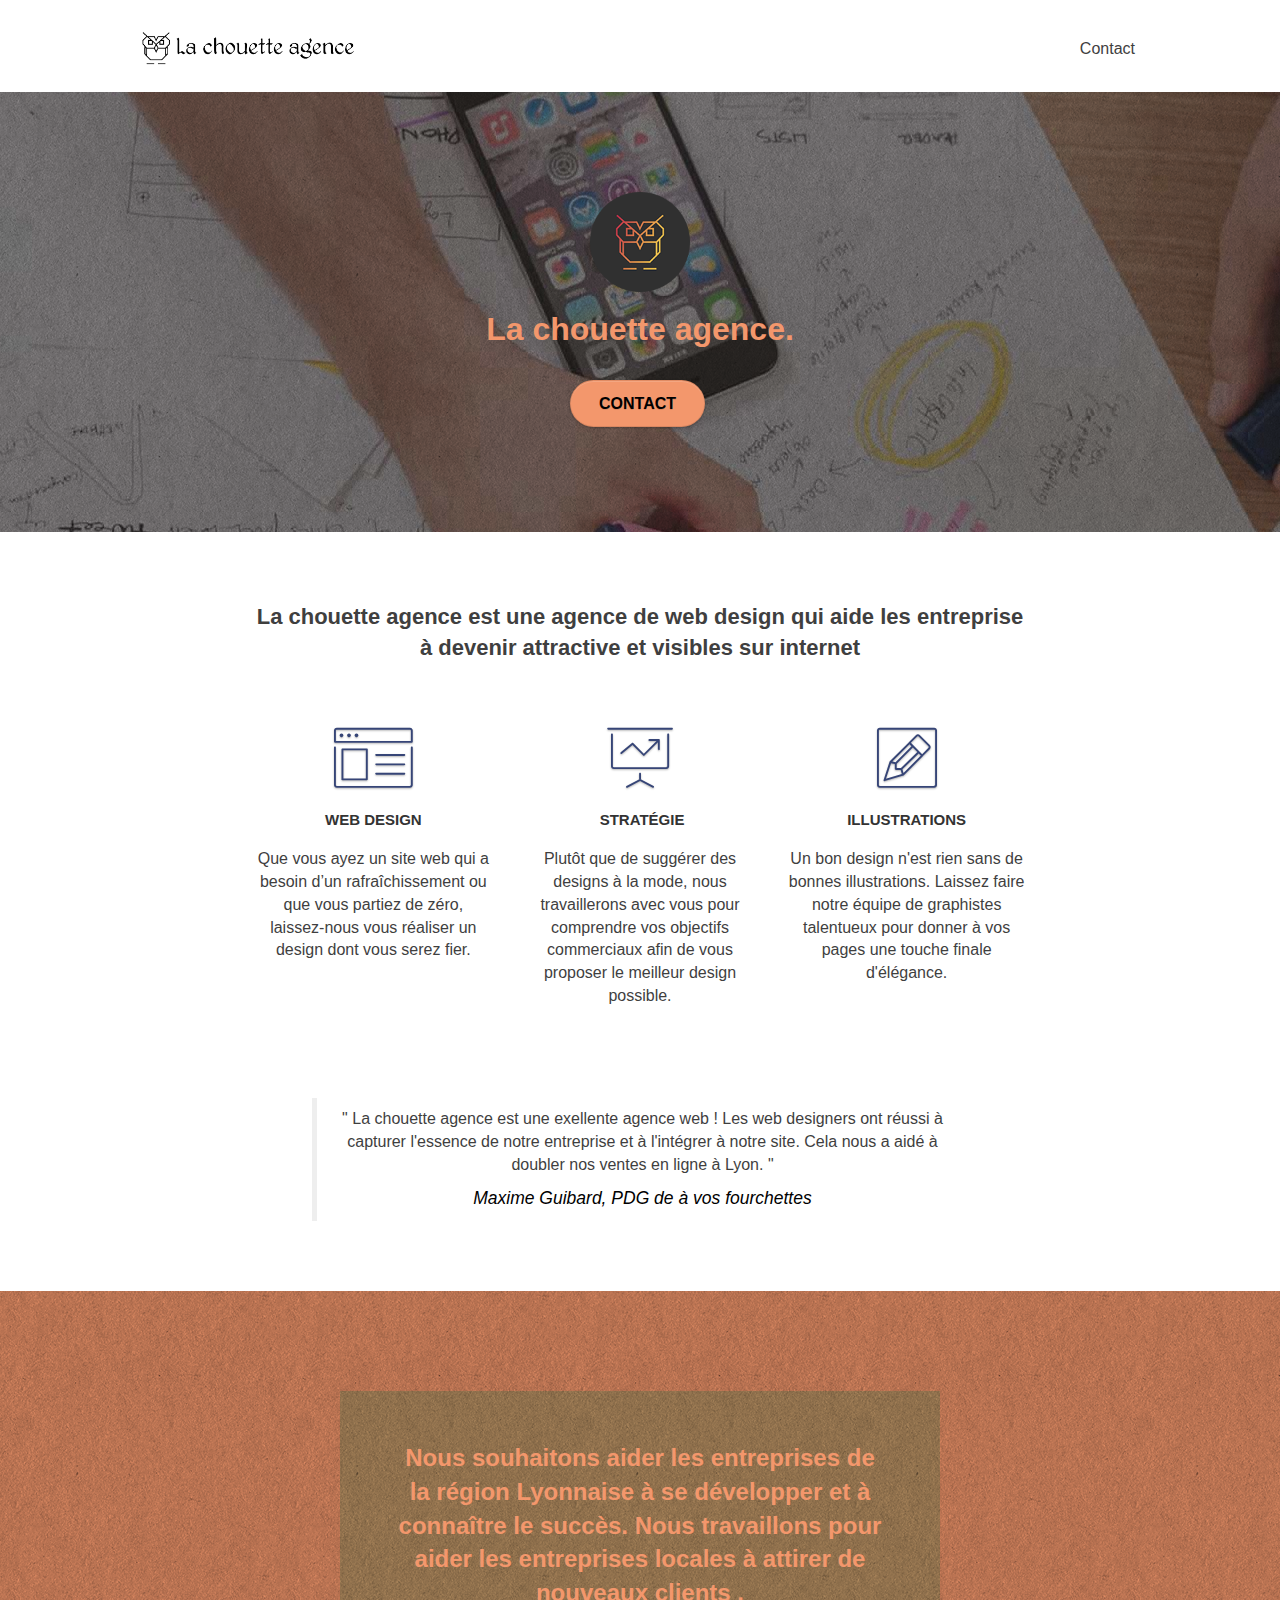
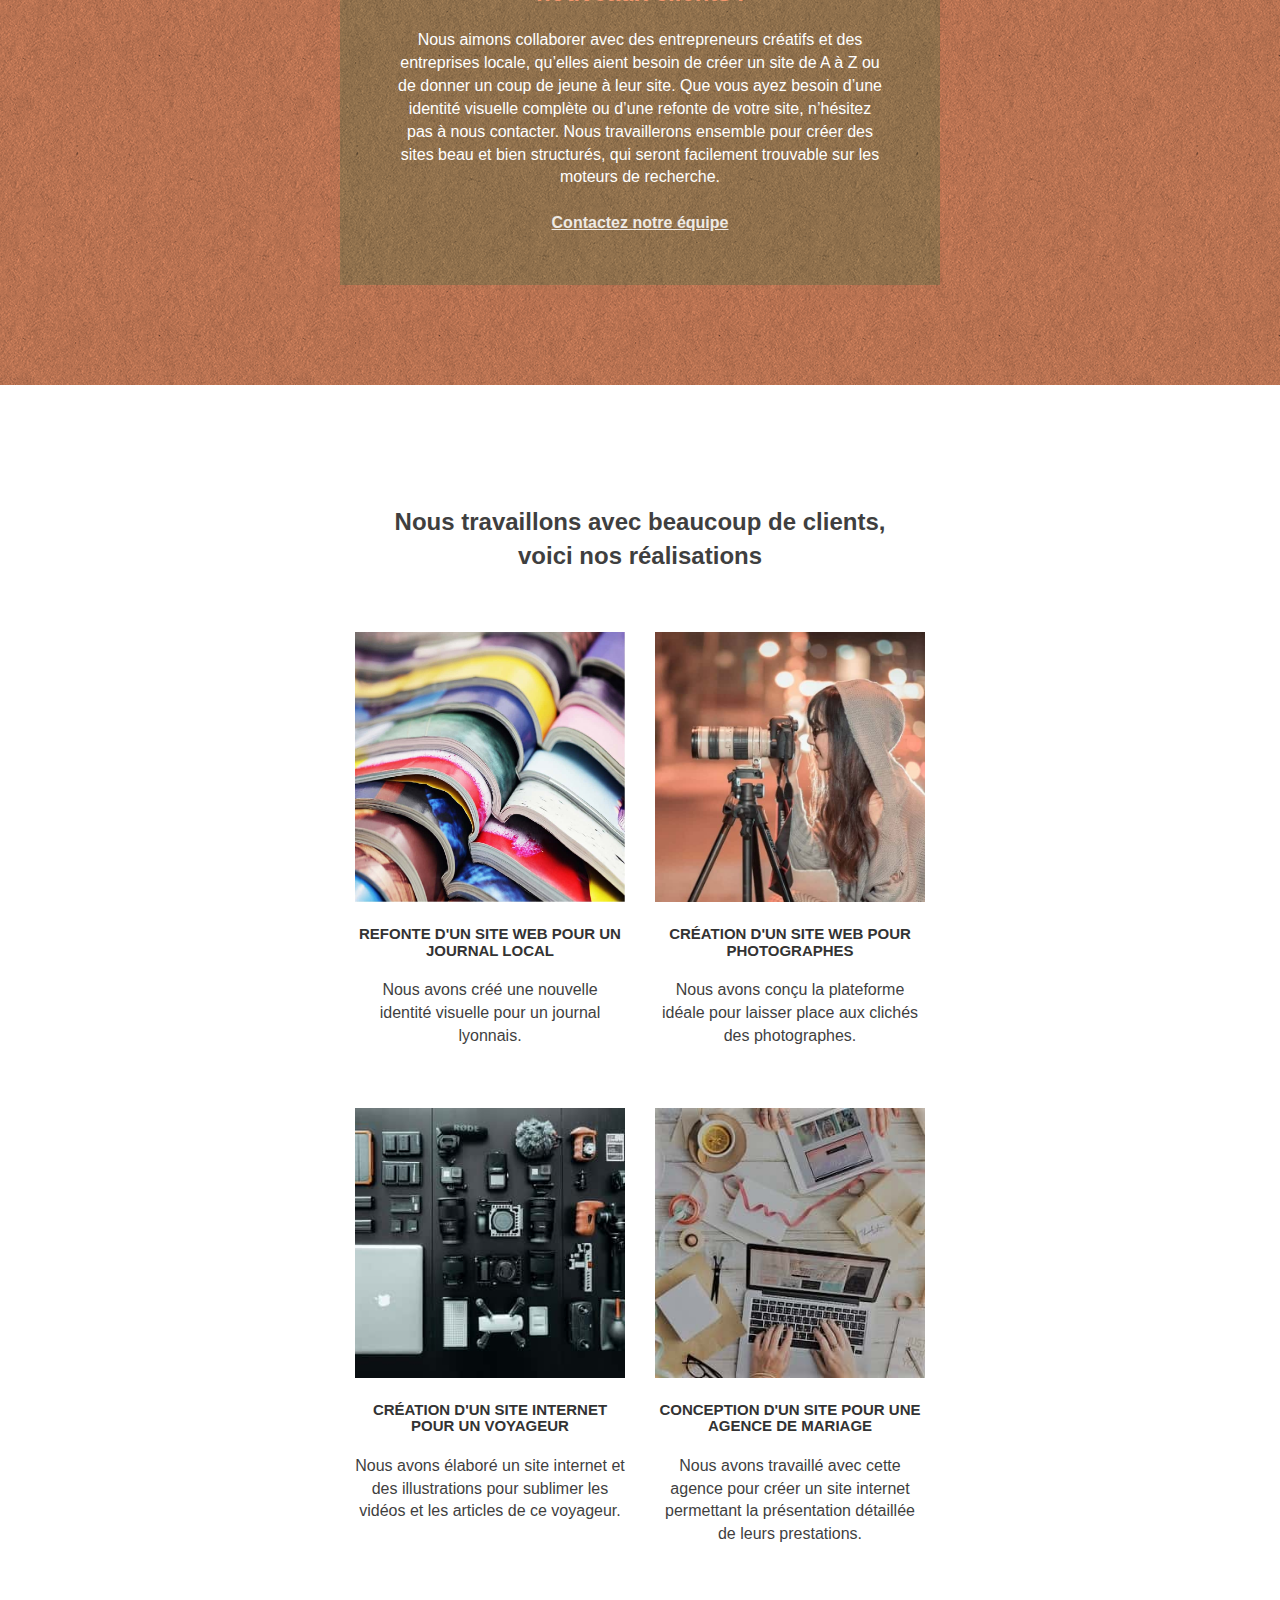
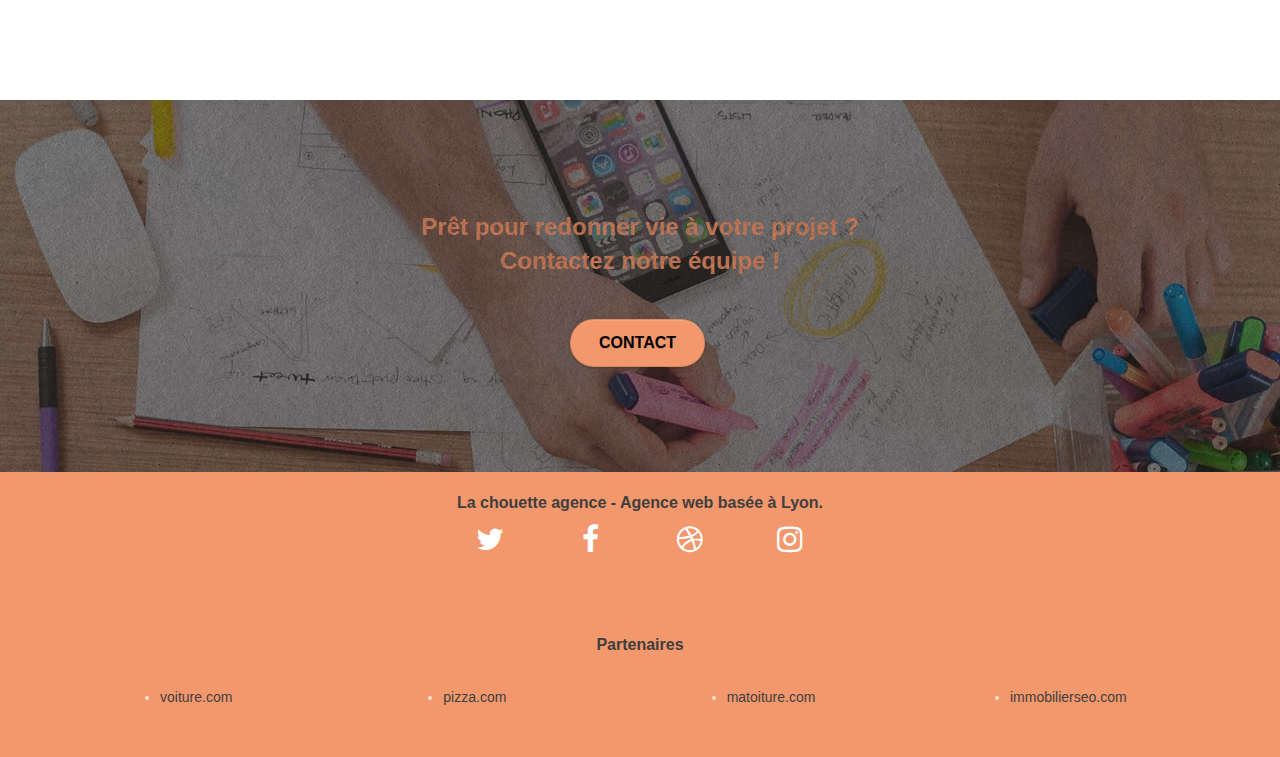
==== commit d64acd7a: "Ajouts des screen comparatif et compression des images" ====
--- a/index.html
+++ b/index.html
@@ -39,7 +39,7 @@
 			<div class="collapse navbar-collapse navbar-1 special-dropdown-nav">
 				<ul class="site-navigation nav navbar-nav">
 					<li>
-						<a href="page2.html">Contact &gt;</a>
+						<a href="page2.html">Contact</a>
 					</li>
 				</ul>
 			</div>
@@ -128,11 +128,9 @@
 	<div class="container bloc-lg">
 		<div class="row tight-width-whitespace black-background">
 			<div class="col-sm-12">
-				<!-- Titre H3, Contraste insuffusant -->
 				<h2 class="mg-md text-center tc-white">
 					Nous souhaitons aider les entreprises de la région Lyonnaise à se développer et à connaître le succès. Nous travaillons pour aider les entreprises locales à attirer de nouveaux clients .<br>
 				</h2>
-				<!-- Font-size trop faible -->
 				<p class="text-center white">
 					Nous aimons collaborer avec des entrepreneurs créatifs et des entreprises locale, qu’elles aient besoin de créer un site de A à Z ou de donner un coup de jeune à leur site. Que vous ayez besoin d’une identité visuelle complète ou d’une refonte de votre site, n’hésitez pas à nous contacter. Nous travaillerons ensemble pour créer des sites beau et bien structurés, qui seront facilement trouvable sur les moteurs de recherche. <br><br><a class="ltc-white bold-link" href="page2.html">Contactez notre équipe</a><br>
 				</p>
@@ -198,12 +196,10 @@
 <div class="bloc bgc-dark-slate-blue bg-banniere d-bloc bloc-bg-texture texture-paper" id="bloc-5-cta">
 	<div class="container bloc-lg">
 		<div class="row">
-			<!-- Titre H3, Contraste insuffusant -->
 			<h2 class="mg-md text-center tc-white">
 				Prêt pour redonner vie à votre projet ?<br>Contactez notre équipe !
 			</h2>
 			<div class="col-sm-12 text-center">
-				<!-- Contraste insuffusant -->
 				<a href="page2.html" class="btn btn-atomic-tangerine btn-clean btn-rd btn-lg cta-hero">Contact</a>
 			</div>
 		</div>
@@ -218,7 +214,7 @@
 	<div class="container bloc-sm">
 		<div class="row">
 			<div class="col-sm-12">
-				<p class="text-center m" id="texte-p">
+				<p class="text-center m texte-p">
 					La chouette agence - Agence web basée à Lyon.<br>
 				</p>
 				<div class="row row-no-gutters social">
@@ -244,7 +240,7 @@
 					</div>
 				</div>
 					<div class="container-links">
-						<p id="texte-p">Partenaires</p> 
+						<p class="texte-p">Partenaires</p> 
 							<ul class="list-link">
 								<li><a href="voiture.com">voiture.com</a></li>
 								<li><a href="pizza.com">pizza.com</a></li>
@@ -263,4 +259,4 @@
 <!-- Principal conteneur END -->
 
 </body>
-</html>
+</html>--- a/style.css
+++ b/style.css
@@ -9,7 +9,7 @@
 
 a,
 button {
-    transition: all .3s ease-in-out;
+    transition: all .2s ease-in-out;
     text-decoration: none;
 }
 
@@ -773,15 +773,16 @@
 }
 
 .btn-atomic-tangerine:hover {
-    background: #c27956!important;
+    transform: scale(1.05);
 }
 
 .ltc-white {
-    color: #FFFFFF!important;
+    color: #ffffff!important;
+    opacity: 0.85;
 }
 
 .ltc-white:hover {
-    color: #cccccc!important;
+    opacity: 1;
 }
 
 .ltc-atomic-tangerine {
@@ -832,13 +833,13 @@
     }
 }
 
-@media only screen and (min-device-width: 768px) and (max-device-width: 1024px) and (orientation: landscape) {
+@media only screen and (min-width: 768px) and (max-width: 1024px) and (orientation: landscape) {
     .b-parallax {
         background-attachment: scroll;
     }
 }
 
-@media only screen and (min-device-width: 1024px) and (max-device-width: 1366px) and (-webkit-min-device-pixel-ratio: 1.5) {
+@media only screen and (min-width: 1024px) and (max-width: 1366px) and (-webkit-min-device-pixel-ratio: 1.5) {
     .b-parallax {
         background-attachment: scroll;
     }
@@ -857,8 +858,8 @@
         position: relative;
     }
     .bloc {
-        padding-left: constant(safe-area-inset-left);
-        padding-right: constant(safe-area-inset-right);
+        padding-left: 20px;
+        padding-right: 20px;
     }
     .bloc-group,
     .bloc-group .bloc {
@@ -868,8 +869,6 @@
     .bloc-fill-screen .fill-bloc-top-edge,
     .bloc-fill-screen .fill-bloc-bottom-edge {
         padding: 0 20px;
-        padding-left: constant(safe-area-inset-left);
-        padding-right: constant(safe-area-inset-right);
     }
 }
 
@@ -1074,7 +1073,7 @@
     color: black;
 }
 
-#texte-p
+.texte-p
 {
     text-align: center;
     font-weight: 600;
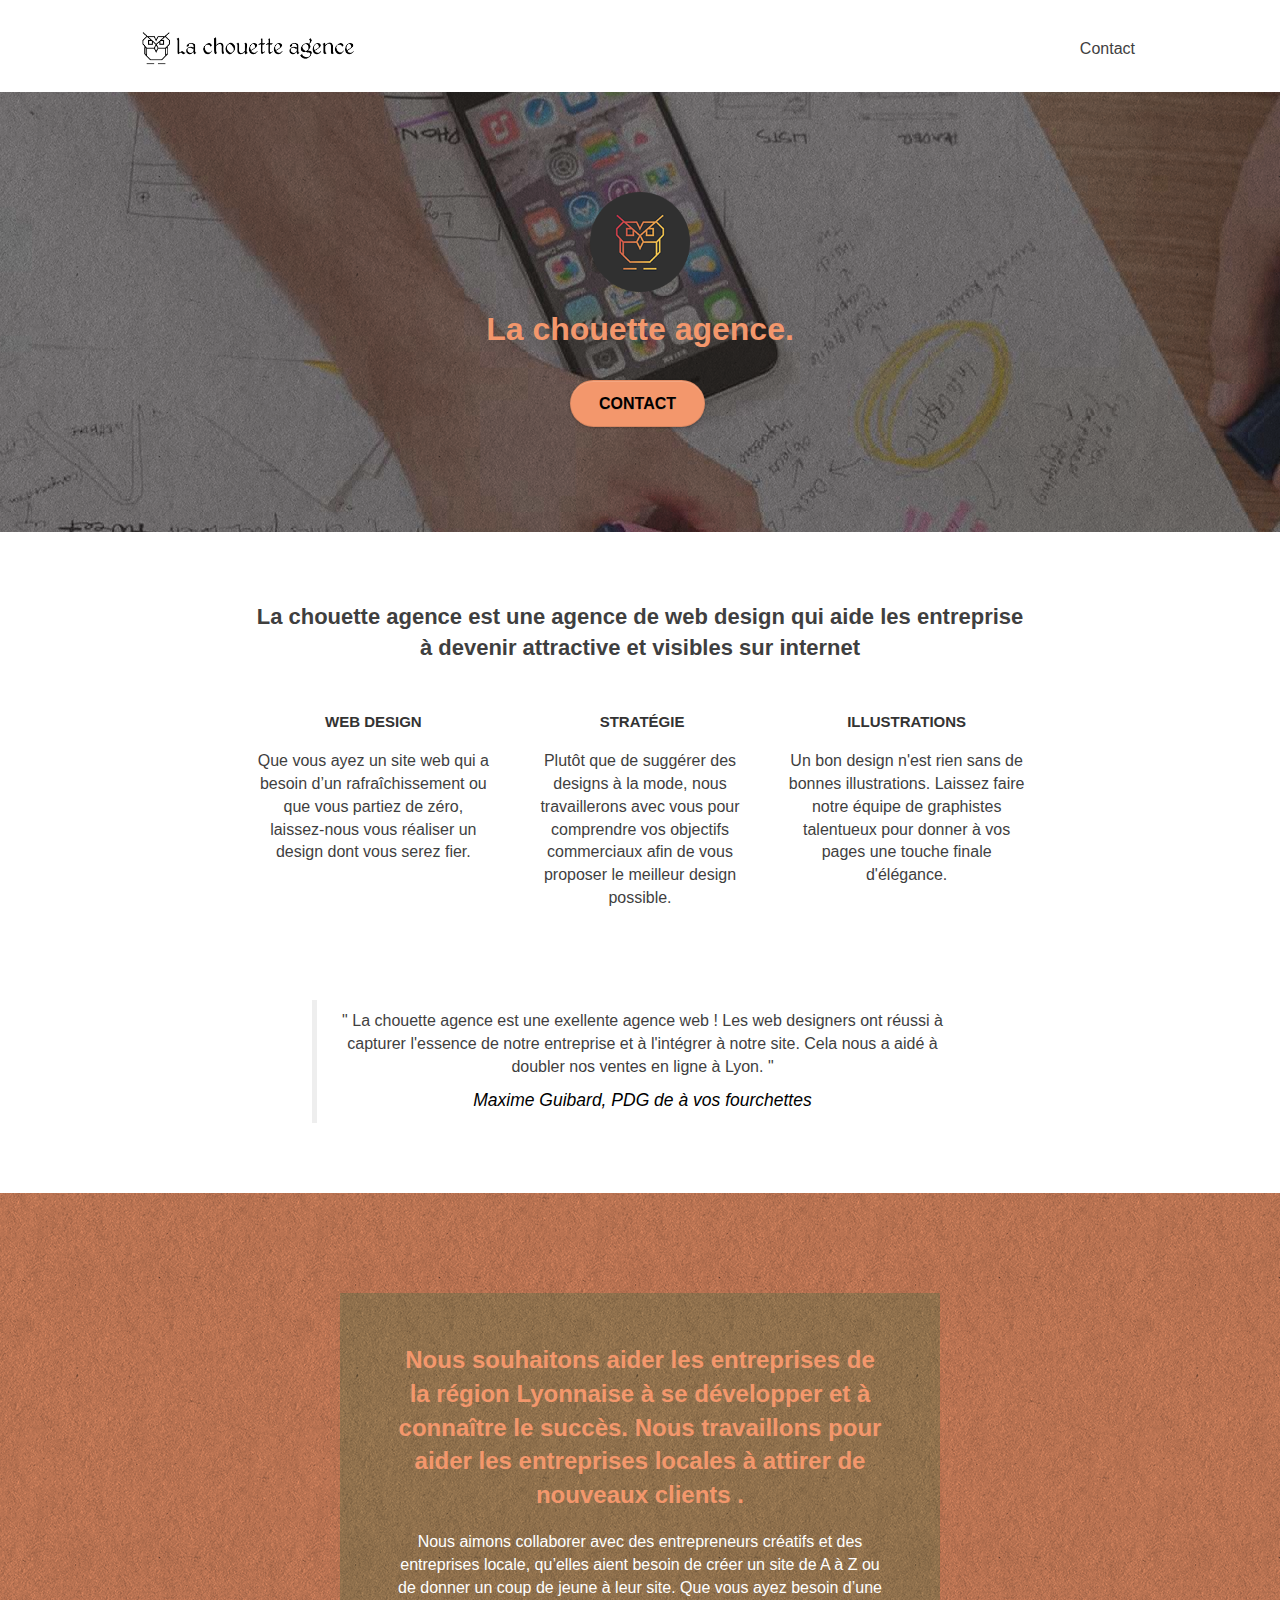
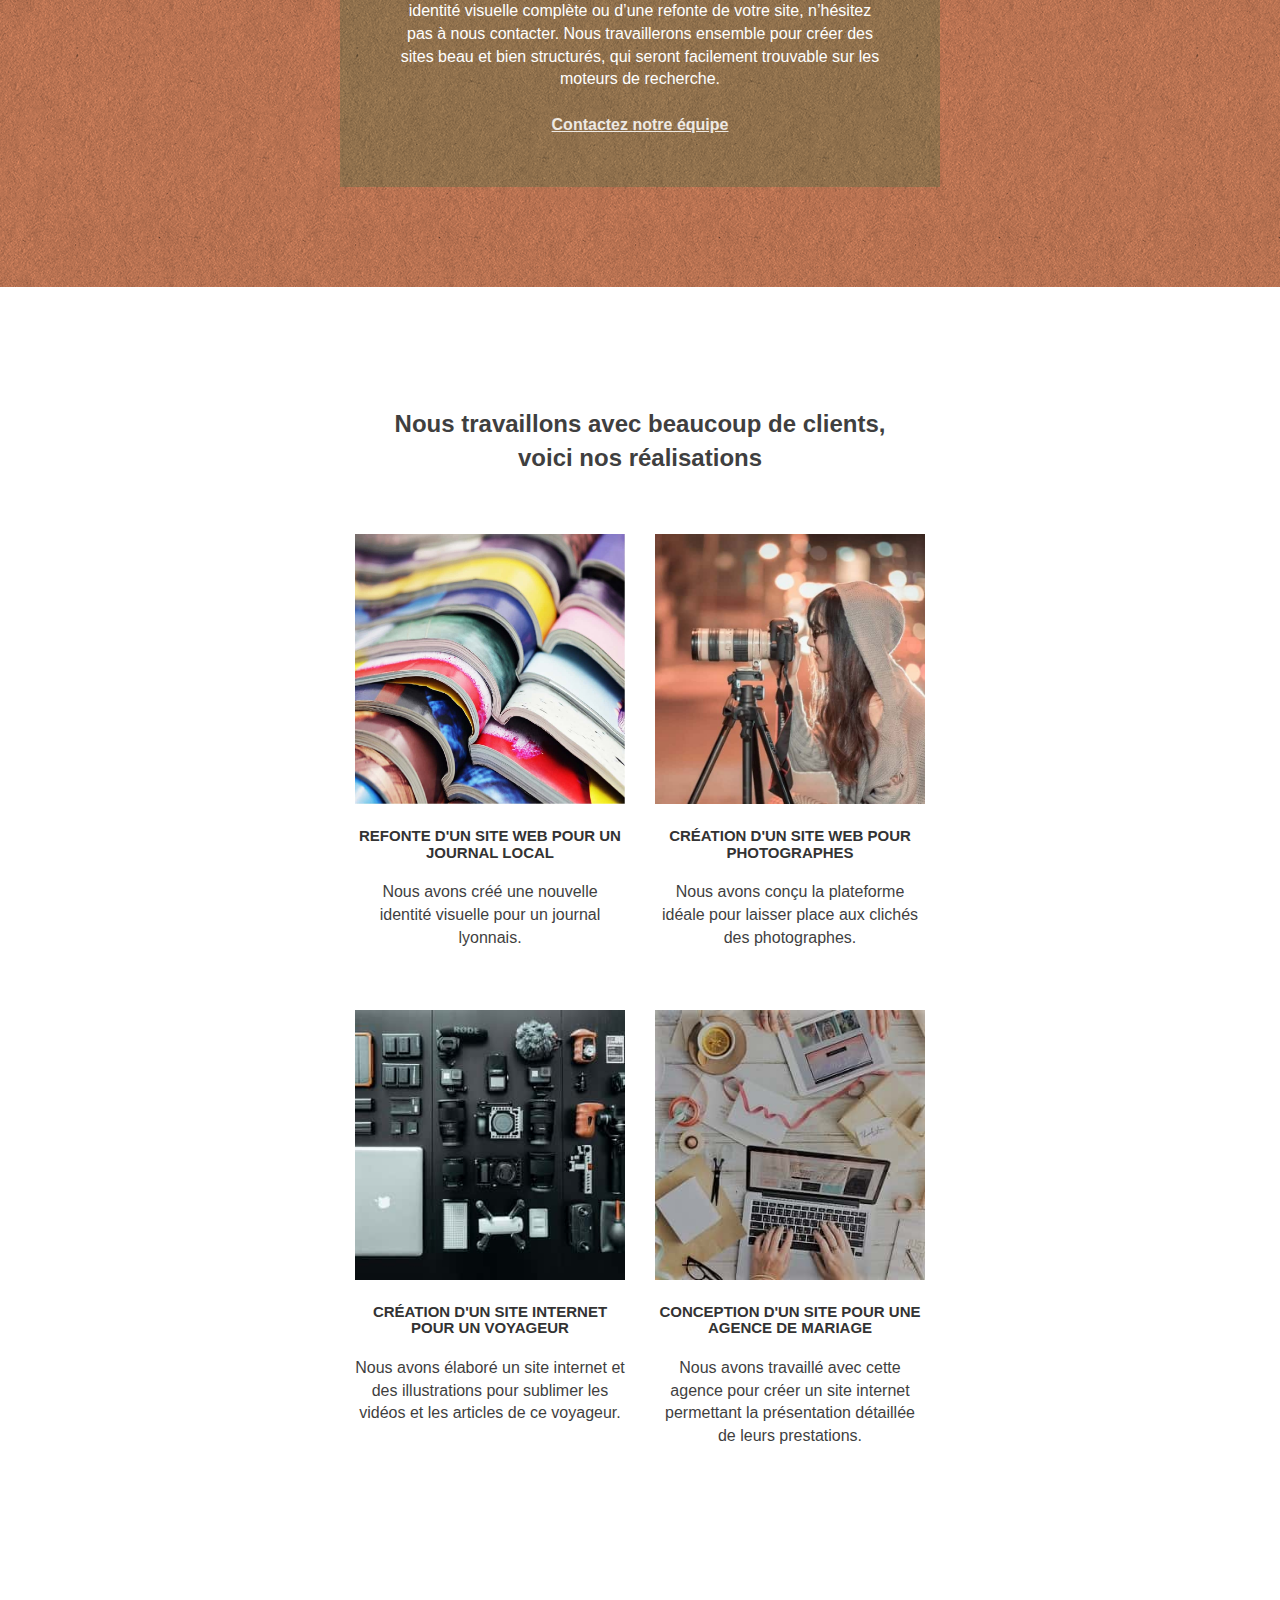
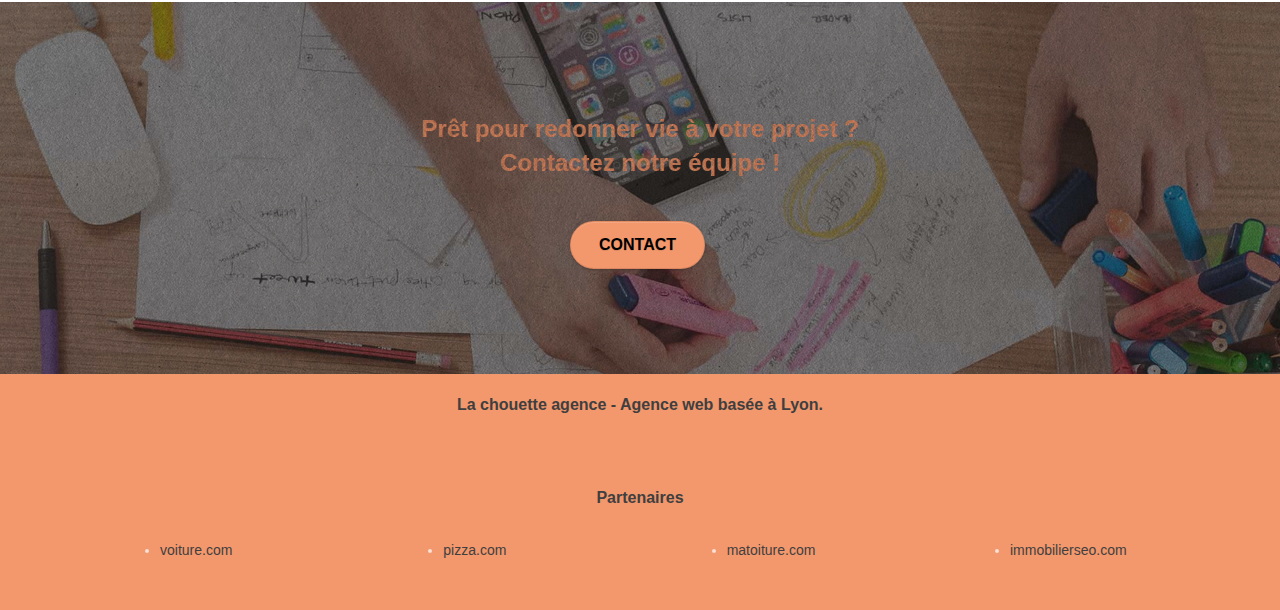
==== commit 21639a90: "Remplacement du fichier FontAwesome par un CDN" ====
--- a/index.html
+++ b/index.html
@@ -8,8 +8,9 @@
     
 	<link rel="stylesheet" type="text/css" href="./css/bootstrap.css">
 	<link rel="stylesheet" type="text/css" href="style.css">
-	<link rel="stylesheet" type="text/css" href="./css/font-awesome.css">
-	<link rel="stylesheet" type="text/css" href="./css/et-line.css">
+	<!-- <link rel="stylesheet" type="text/css" href="./css/font-awesome.css"> -->
+	<link rel="stylesheet" href="https://cdnjs.cloudflare.com/ajax/libs/font-awesome/5.15.2/css/all.min.css" integrity="sha512-HK5fgLBL+xu6dm/Ii3z4xhlSUyZgTT9tuc/hSrtw6uzJOvgRr2a9jyxxT1ely+B+xFAmJKVSTbpM/CuL7qxO8w==" crossorigin="anonymous" />
+	<!-- <link rel="stylesheet" type="text/css" href="./css/et-line.css"> -->
 	
 	<!-- Script charger en fin de fichier -->
 	<script src="./js/jquery-2.1.0.js"></script>
@@ -220,22 +221,22 @@
 				<div class="row row-no-gutters social">
 					<div class="col-sm-3">
 						<div class="text-center">
-							<a class="social" href="https://twitter.com/" target="blanck" aria-label="Lien Twitter"><span class="fa fa-twitter icon-md icon-w"></span></a>
-						</div>
-					</div>
-					<div class="col-sm-3">
-						<div class="text-center">
-							<a class="social" href="https://www.facebook.com/" target="blanck" aria-label="Lien Facebook"><span class="fa fa-facebook icon-md icon-w"></span></a>
-						</div>
-					</div>
-					<div class="col-sm-3">
-						<div class="text-center">
-							<a class="social" href="https://dribbble.com/" target="blanck" aria-label="Lien Dribbble"><span class="fa fa-dribbble icon-md icon-w"></span></a>
-						</div>
-					</div>
-					<div class="col-sm-3">
-						<div class="text-center">
-							<a class="social" href="https://www.instagram.com/" target="blanck" aria-label="Lien Instagram"><span class="fa fa-instagram icon-md icon-w"></span></a>
+							<a class="social" href="https://twitter.com/" target="blanck" aria-label="Lien Twitter"><span class="fab fa-twitter icon-md icon-w"></span></a>
+						</div>
+					</div>
+					<div class="col-sm-3">
+						<div class="text-center">
+							<a class="social" href="https://www.facebook.com/" target="blanck" aria-label="Lien Facebook"><span class="fab fa-facebook icon-md icon-w"></span></a>
+						</div>
+					</div>
+					<div class="col-sm-3">
+						<div class="text-center">
+							<a class="social" href="https://dribbble.com/" target="blanck" aria-label="Lien Dribbble"><span class="fab fa-dribbble icon-md icon-w"></span></a>
+						</div>
+					</div>
+					<div class="col-sm-3">
+						<div class="text-center">
+							<a class="social" href="https://www.instagram.com/" target="blanck" aria-label="Lien Instagram"><span class="fab fa-instagram icon-md icon-w"></span></a>
 						</div>
 					</div>
 				</div>
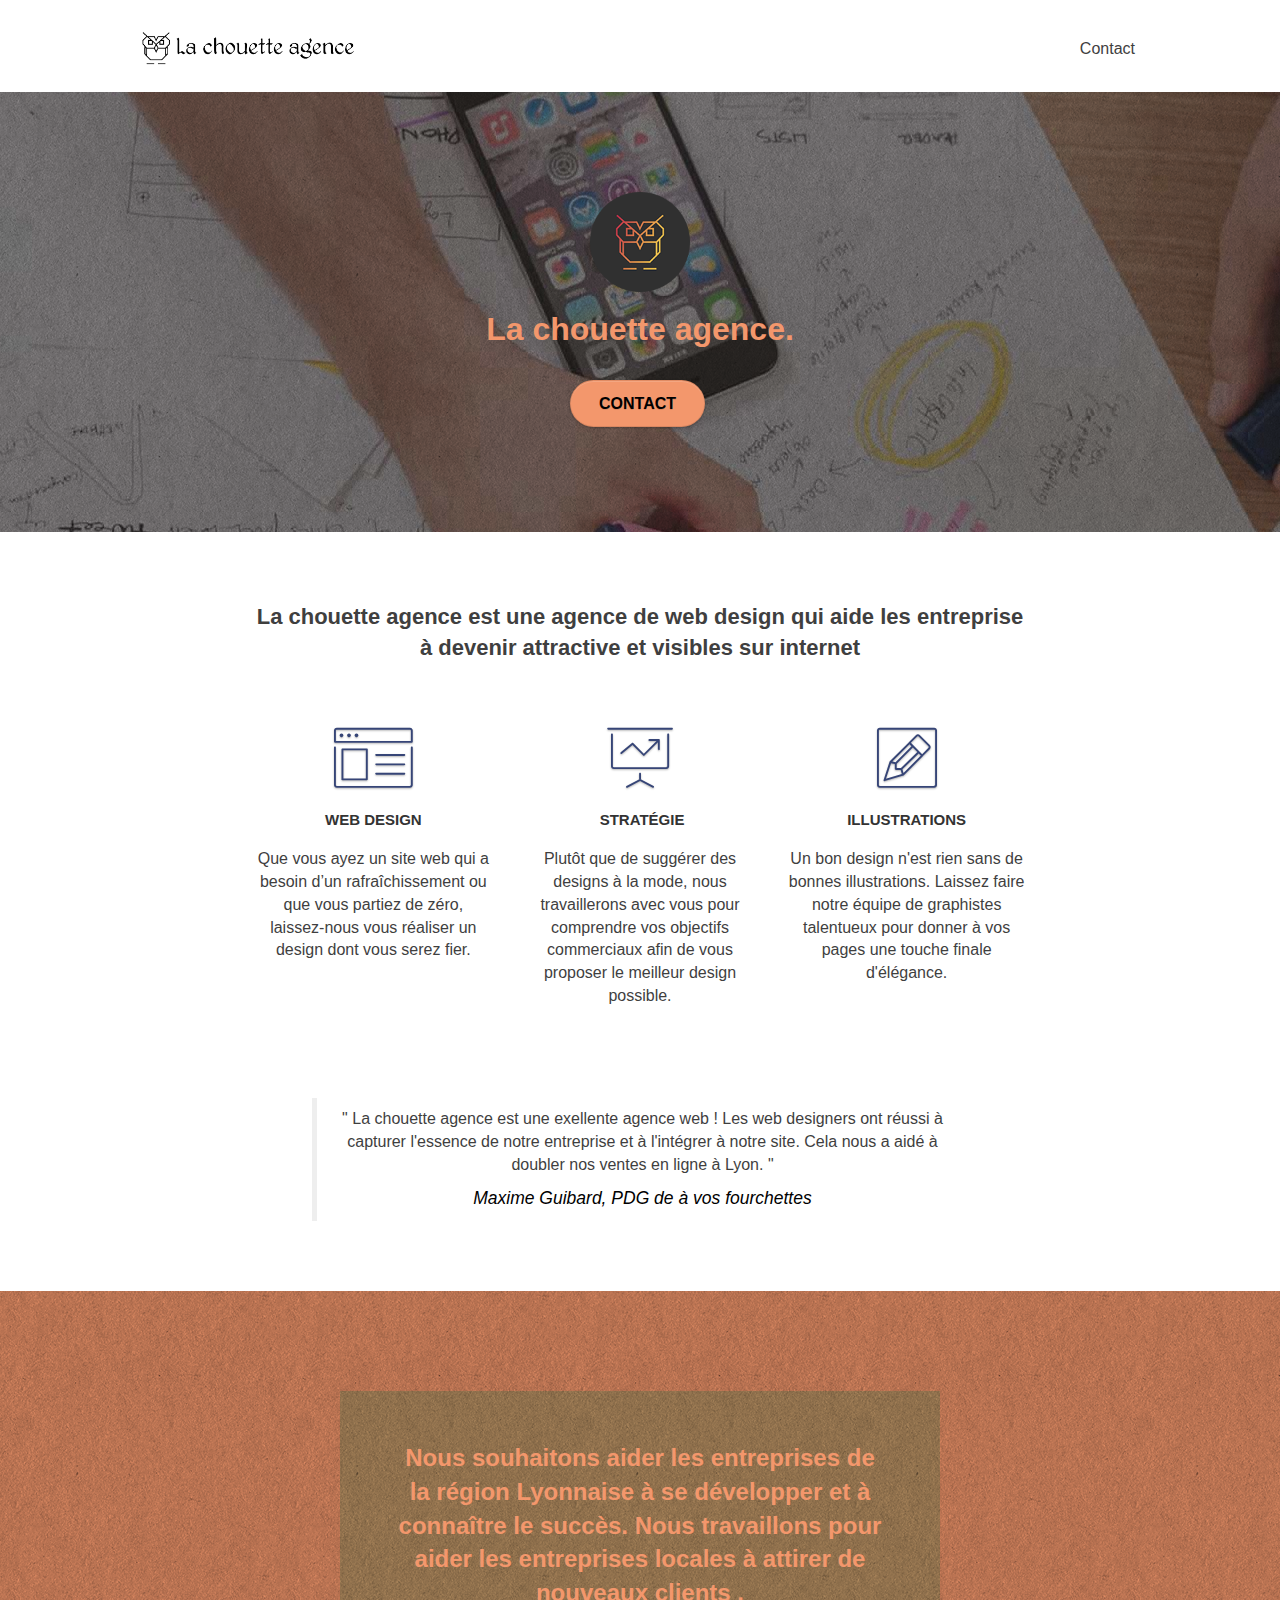
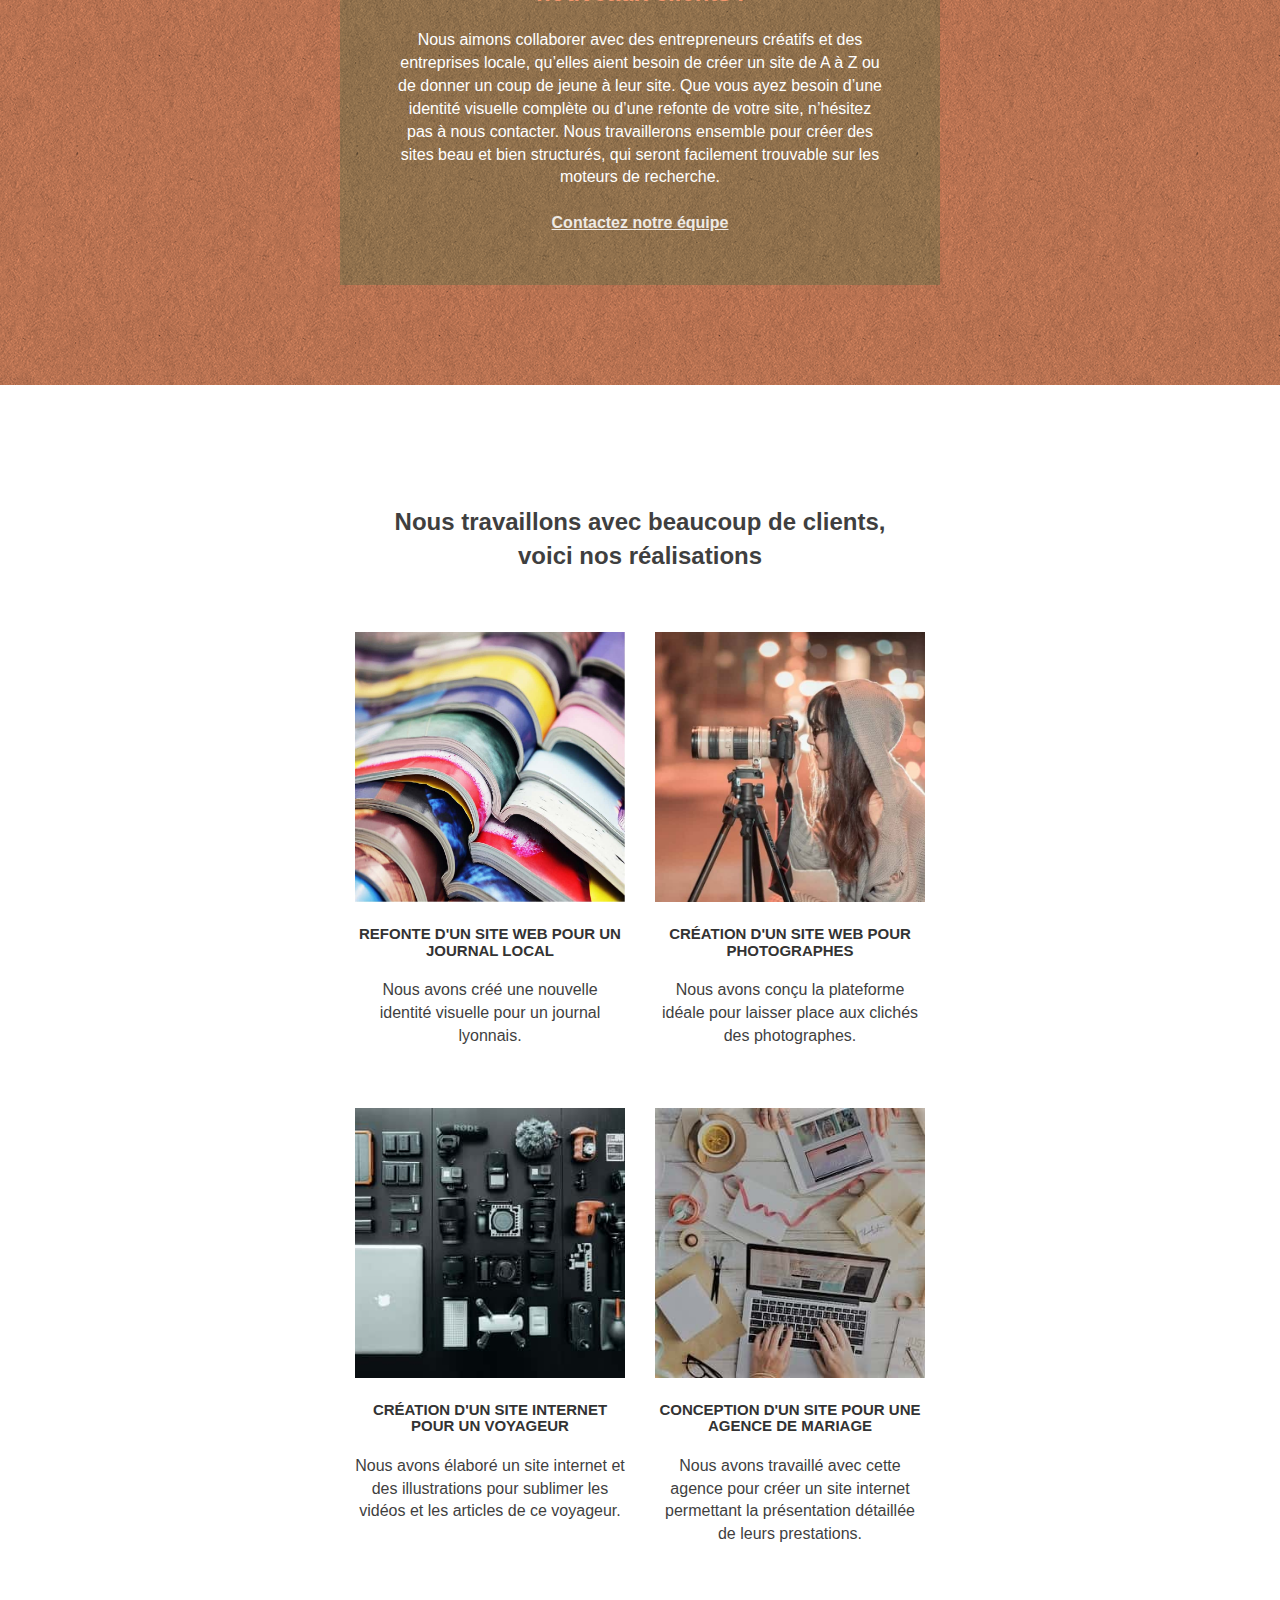
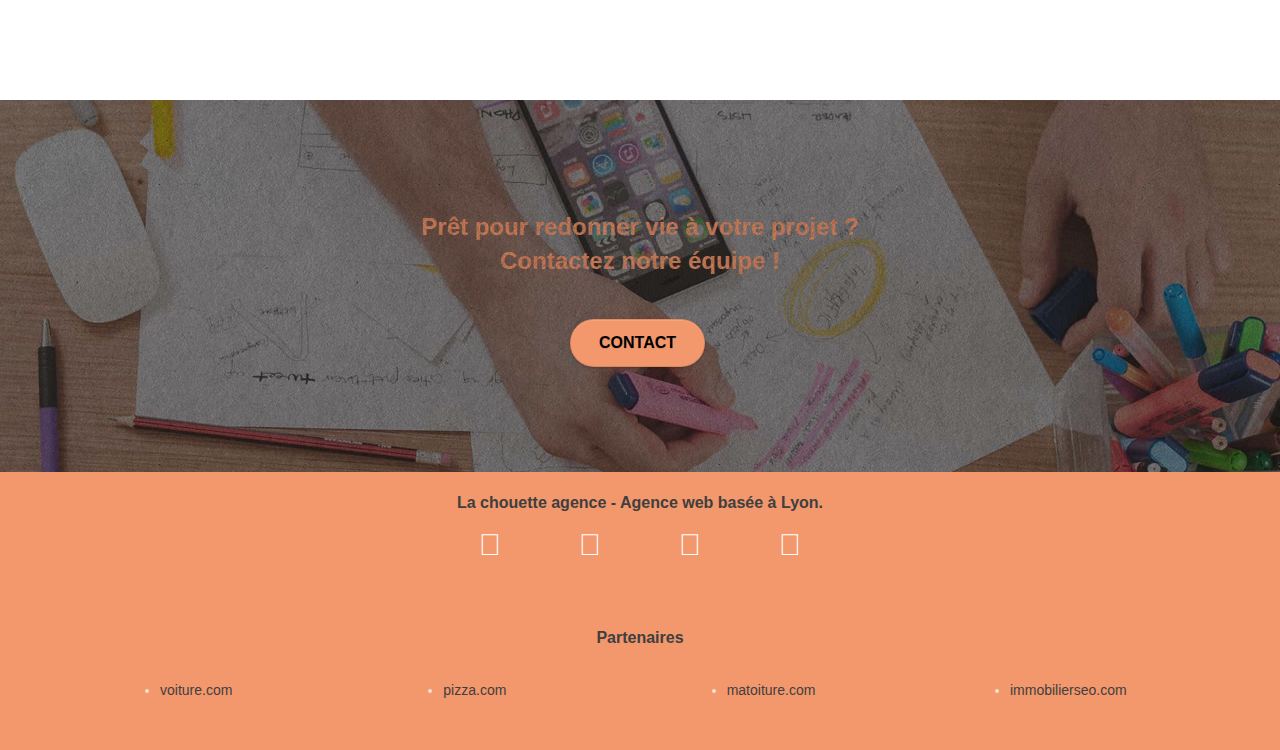
==== commit 4e4b5363: "Suppression CDN" ====
--- a/index.html
+++ b/index.html
@@ -8,9 +8,8 @@
     
 	<link rel="stylesheet" type="text/css" href="./css/bootstrap.css">
 	<link rel="stylesheet" type="text/css" href="style.css">
-	<!-- <link rel="stylesheet" type="text/css" href="./css/font-awesome.css"> -->
-	<link rel="stylesheet" href="https://cdnjs.cloudflare.com/ajax/libs/font-awesome/5.15.2/css/all.min.css" integrity="sha512-HK5fgLBL+xu6dm/Ii3z4xhlSUyZgTT9tuc/hSrtw6uzJOvgRr2a9jyxxT1ely+B+xFAmJKVSTbpM/CuL7qxO8w==" crossorigin="anonymous" />
-	<!-- <link rel="stylesheet" type="text/css" href="./css/et-line.css"> -->
+	<link rel="stylesheet" type="text/css" href="./css/font-awesome.css"> 
+	<link rel="stylesheet" type="text/css" href="./css/et-line.css">
 	
 	<!-- Script charger en fin de fichier -->
 	<script src="./js/jquery-2.1.0.js"></script>
--- a/css/et-line.css
+++ b/css/et-line.css
@@ -0,0 +1,519 @@
+@font-face {
+    font-family: et-line;
+    src: url(../fonts/et-line.eot);
+    src: url(../fonts/et-line.eot?#iefix) format('embedded-opentype'), url(../fonts/et-line.woff) format('woff'), url(../fonts/et-line.ttf) format('truetype'), url(../fonts/et-line.svg#et-line) format('svg');
+    font-weight: 400;
+    font-style: normal
+}
+
+.et-icon-adjustments,
+.et-icon-alarmclock,
+.et-icon-anchor,
+.et-icon-aperture,
+.et-icon-attachment,
+.et-icon-bargraph,
+.et-icon-basket,
+.et-icon-beaker,
+.et-icon-bike,
+.et-icon-book-open,
+.et-icon-briefcase,
+.et-icon-browser,
+.et-icon-calendar,
+.et-icon-camera,
+.et-icon-caution,
+.et-icon-chat,
+.et-icon-circle-compass,
+.et-icon-clipboard,
+.et-icon-clock,
+.et-icon-cloud,
+.et-icon-compass,
+.et-icon-desktop,
+.et-icon-dial,
+.et-icon-document,
+.et-icon-documents,
+.et-icon-download,
+.et-icon-dribbble,
+.et-icon-edit,
+.et-icon-envelope,
+.et-icon-expand,
+.et-icon-facebook,
+.et-icon-flag,
+.et-icon-focus,
+.et-icon-gears,
+.et-icon-genius,
+.et-icon-gift,
+.et-icon-global,
+.et-icon-globe,
+.et-icon-googleplus,
+.et-icon-grid,
+.et-icon-happy,
+.et-icon-hazardous,
+.et-icon-heart,
+.et-icon-hotairballoon,
+.et-icon-hourglass,
+.et-icon-key,
+.et-icon-laptop,
+.et-icon-layers,
+.et-icon-lifesaver,
+.et-icon-lightbulb,
+.et-icon-linegraph,
+.et-icon-linkedin,
+.et-icon-lock,
+.et-icon-magnifying-glass,
+.et-icon-map,
+.et-icon-map-pin,
+.et-icon-megaphone,
+.et-icon-mic,
+.et-icon-mobile,
+.et-icon-newspaper,
+.et-icon-notebook,
+.et-icon-paintbrush,
+.et-icon-paperclip,
+.et-icon-pencil,
+.et-icon-phone,
+.et-icon-picture,
+.et-icon-pictures,
+.et-icon-piechart,
+.et-icon-presentation,
+.et-icon-pricetags,
+.et-icon-printer,
+.et-icon-profile-female,
+.et-icon-profile-male,
+.et-icon-puzzle,
+.et-icon-quote,
+.et-icon-recycle,
+.et-icon-refresh,
+.et-icon-ribbon,
+.et-icon-rss,
+.et-icon-sad,
+.et-icon-scissors,
+.et-icon-scope,
+.et-icon-search,
+.et-icon-shield,
+.et-icon-speedometer,
+.et-icon-strategy,
+.et-icon-streetsign,
+.et-icon-tablet,
+.et-icon-target,
+.et-icon-telescope,
+.et-icon-toolbox,
+.et-icon-tools,
+.et-icon-tools-2,
+.et-icon-trophy,
+.et-icon-tumblr,
+.et-icon-twitter,
+.et-icon-upload,
+.et-icon-video,
+.et-icon-wallet,
+.et-icon-wine {
+    font-family: et-line;
+    speak: none;
+    font-style: normal;
+    font-weight: 400;
+    font-variant: normal;
+    text-transform: none;
+    line-height: 1;
+    -webkit-font-smoothing: antialiased;
+    -moz-osx-font-smoothing: grayscale;
+    display: inline-block
+}
+
+.et-icon-mobile:before {
+    content: "\e000"
+}
+
+.et-icon-laptop:before {
+    content: "\e001"
+}
+
+.et-icon-desktop:before {
+    content: "\e002"
+}
+
+.et-icon-tablet:before {
+    content: "\e003"
+}
+
+.et-icon-phone:before {
+    content: "\e004"
+}
+
+.et-icon-document:before {
+    content: "\e005"
+}
+
+.et-icon-documents:before {
+    content: "\e006"
+}
+
+.et-icon-search:before {
+    content: "\e007"
+}
+
+.et-icon-clipboard:before {
+    content: "\e008"
+}
+
+.et-icon-newspaper:before {
+    content: "\e009"
+}
+
+.et-icon-notebook:before {
+    content: "\e00a"
+}
+
+.et-icon-book-open:before {
+    content: "\e00b"
+}
+
+.et-icon-browser:before {
+    content: "\e00c"
+}
+
+.et-icon-calendar:before {
+    content: "\e00d"
+}
+
+.et-icon-presentation:before {
+    content: "\e00e"
+}
+
+.et-icon-picture:before {
+    content: "\e00f"
+}
+
+.et-icon-pictures:before {
+    content: "\e010"
+}
+
+.et-icon-video:before {
+    content: "\e011"
+}
+
+.et-icon-camera:before {
+    content: "\e012"
+}
+
+.et-icon-printer:before {
+    content: "\e013"
+}
+
+.et-icon-toolbox:before {
+    content: "\e014"
+}
+
+.et-icon-briefcase:before {
+    content: "\e015"
+}
+
+.et-icon-wallet:before {
+    content: "\e016"
+}
+
+.et-icon-gift:before {
+    content: "\e017"
+}
+
+.et-icon-bargraph:before {
+    content: "\e018"
+}
+
+.et-icon-grid:before {
+    content: "\e019"
+}
+
+.et-icon-expand:before {
+    content: "\e01a"
+}
+
+.et-icon-focus:before {
+    content: "\e01b"
+}
+
+.et-icon-edit:before {
+    content: "\e01c"
+}
+
+.et-icon-adjustments:before {
+    content: "\e01d"
+}
+
+.et-icon-ribbon:before {
+    content: "\e01e"
+}
+
+.et-icon-hourglass:before {
+    content: "\e01f"
+}
+
+.et-icon-lock:before {
+    content: "\e020"
+}
+
+.et-icon-megaphone:before {
+    content: "\e021"
+}
+
+.et-icon-shield:before {
+    content: "\e022"
+}
+
+.et-icon-trophy:before {
+    content: "\e023"
+}
+
+.et-icon-flag:before {
+    content: "\e024"
+}
+
+.et-icon-map:before {
+    content: "\e025"
+}
+
+.et-icon-puzzle:before {
+    content: "\e026"
+}
+
+.et-icon-basket:before {
+    content: "\e027"
+}
+
+.et-icon-envelope:before {
+    content: "\e028"
+}
+
+.et-icon-streetsign:before {
+    content: "\e029"
+}
+
+.et-icon-telescope:before {
+    content: "\e02a"
+}
+
+.et-icon-gears:before {
+    content: "\e02b"
+}
+
+.et-icon-key:before {
+    content: "\e02c"
+}
+
+.et-icon-paperclip:before {
+    content: "\e02d"
+}
+
+.et-icon-attachment:before {
+    content: "\e02e"
+}
+
+.et-icon-pricetags:before {
+    content: "\e02f"
+}
+
+.et-icon-lightbulb:before {
+    content: "\e030"
+}
+
+.et-icon-layers:before {
+    content: "\e031"
+}
+
+.et-icon-pencil:before {
+    content: "\e032"
+}
+
+.et-icon-tools:before {
+    content: "\e033"
+}
+
+.et-icon-tools-2:before {
+    content: "\e034"
+}
+
+.et-icon-scissors:before {
+    content: "\e035"
+}
+
+.et-icon-paintbrush:before {
+    content: "\e036"
+}
+
+.et-icon-magnifying-glass:before {
+    content: "\e037"
+}
+
+.et-icon-circle-compass:before {
+    content: "\e038"
+}
+
+.et-icon-linegraph:before {
+    content: "\e039"
+}
+
+.et-icon-mic:before {
+    content: "\e03a"
+}
+
+.et-icon-strategy:before {
+    content: "\e03b"
+}
+
+.et-icon-beaker:before {
+    content: "\e03c"
+}
+
+.et-icon-caution:before {
+    content: "\e03d"
+}
+
+.et-icon-recycle:before {
+    content: "\e03e"
+}
+
+.et-icon-anchor:before {
+    content: "\e03f"
+}
+
+.et-icon-profile-male:before {
+    content: "\e040"
+}
+
+.et-icon-profile-female:before {
+    content: "\e041"
+}
+
+.et-icon-bike:before {
+    content: "\e042"
+}
+
+.et-icon-wine:before {
+    content: "\e043"
+}
+
+.et-icon-hotairballoon:before {
+    content: "\e044"
+}
+
+.et-icon-globe:before {
+    content: "\e045"
+}
+
+.et-icon-genius:before {
+    content: "\e046"
+}
+
+.et-icon-map-pin:before {
+    content: "\e047"
+}
+
+.et-icon-dial:before {
+    content: "\e048"
+}
+
+.et-icon-chat:before {
+    content: "\e049"
+}
+
+.et-icon-heart:before {
+    content: "\e04a"
+}
+
+.et-icon-cloud:before {
+    content: "\e04b"
+}
+
+.et-icon-upload:before {
+    content: "\e04c"
+}
+
+.et-icon-download:before {
+    content: "\e04d"
+}
+
+.et-icon-target:before {
+    content: "\e04e"
+}
+
+.et-icon-hazardous:before {
+    content: "\e04f"
+}
+
+.et-icon-piechart:before {
+    content: "\e050"
+}
+
+.et-icon-speedometer:before {
+    content: "\e051"
+}
+
+.et-icon-global:before {
+    content: "\e052"
+}
+
+.et-icon-compass:before {
+    content: "\e053"
+}
+
+.et-icon-lifesaver:before {
+    content: "\e054"
+}
+
+.et-icon-clock:before {
+    content: "\e055"
+}
+
+.et-icon-aperture:before {
+    content: "\e056"
+}
+
+.et-icon-quote:before {
+    content: "\e057"
+}
+
+.et-icon-scope:before {
+    content: "\e058"
+}
+
+.et-icon-alarmclock:before {
+    content: "\e059"
+}
+
+.et-icon-refresh:before {
+    content: "\e05a"
+}
+
+.et-icon-happy:before {
+    content: "\e05b"
+}
+
+.et-icon-sad:before {
+    content: "\e05c"
+}
+
+.et-icon-facebook:before {
+    content: "\e05d"
+}
+
+.et-icon-twitter:before {
+    content: "\e05e"
+}
+
+.et-icon-googleplus:before {
+    content: "\e05f"
+}
+
+.et-icon-rss:before {
+    content: "\e060"
+}
+
+.et-icon-tumblr:before {
+    content: "\e061"
+}
+
+.et-icon-linkedin:before {
+    content: "\e062"
+}
+
+.et-icon-dribbble:before {
+    content: "\e063"
+}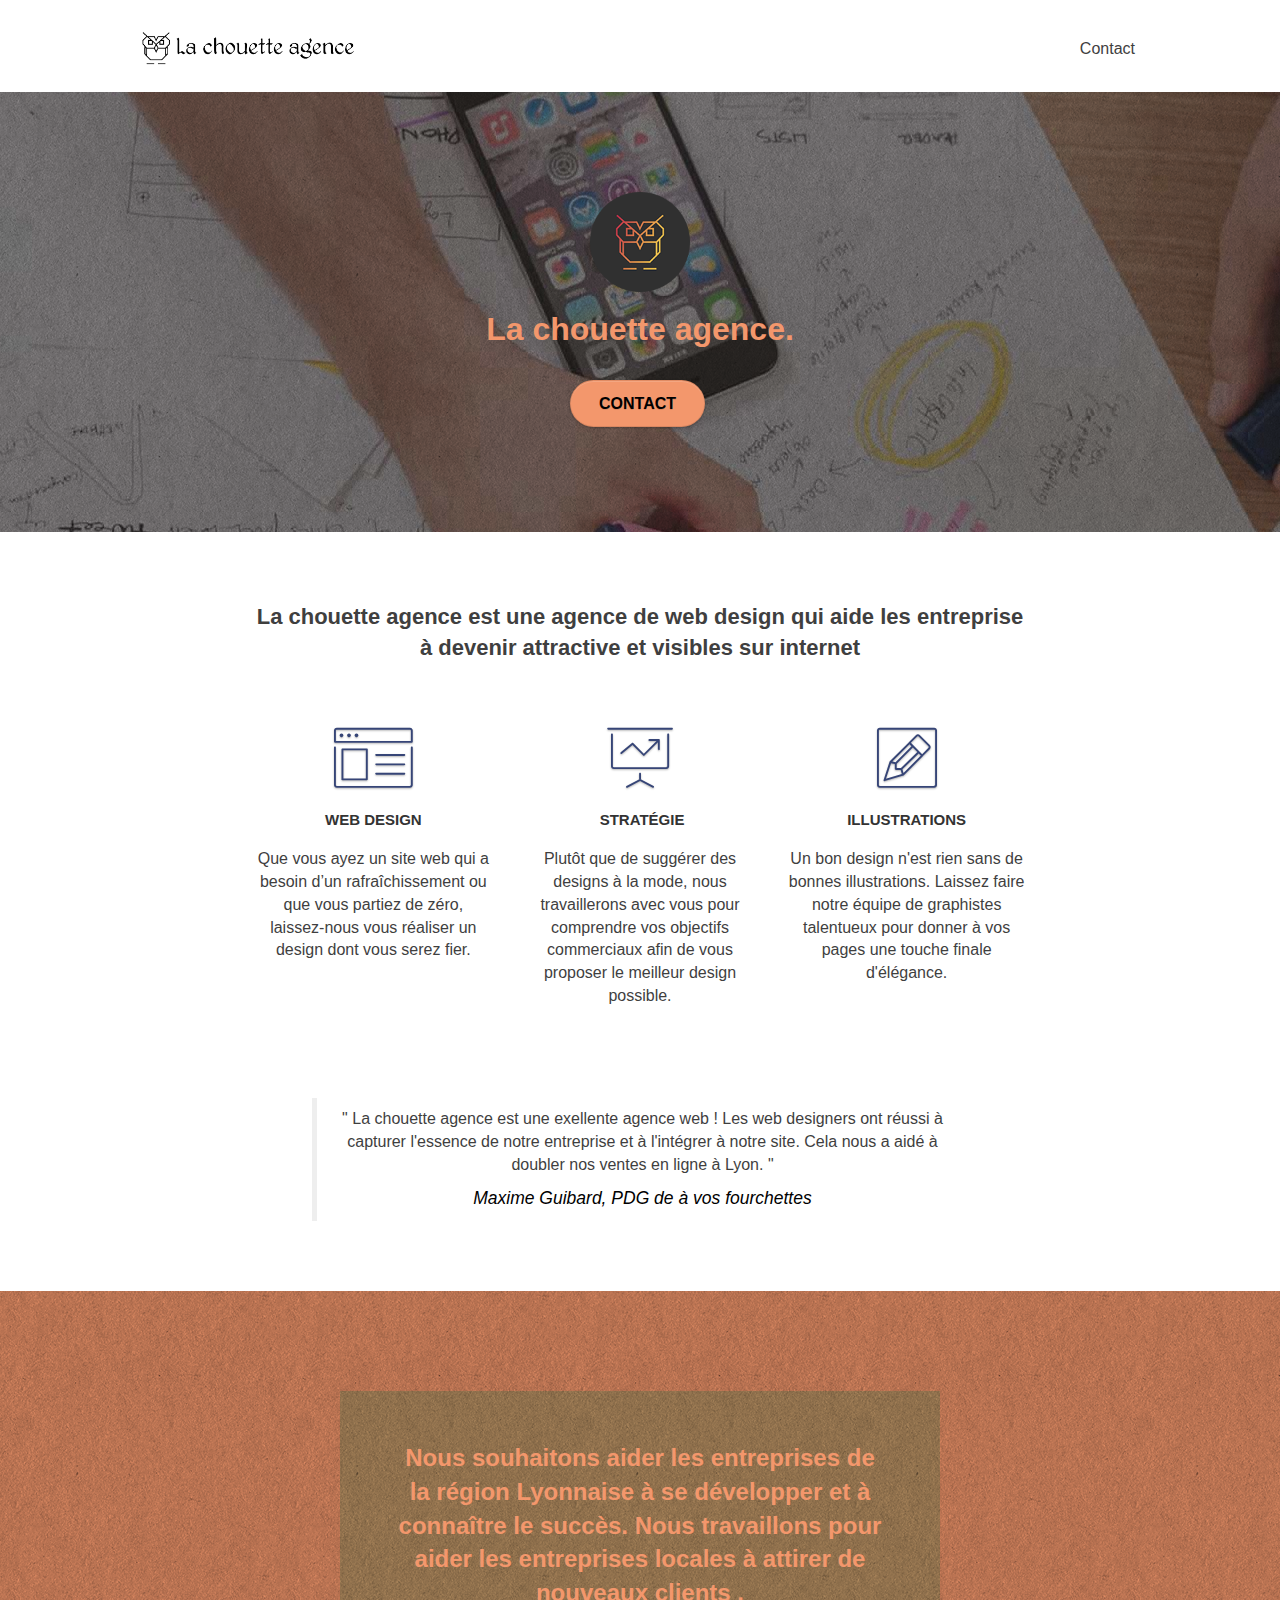
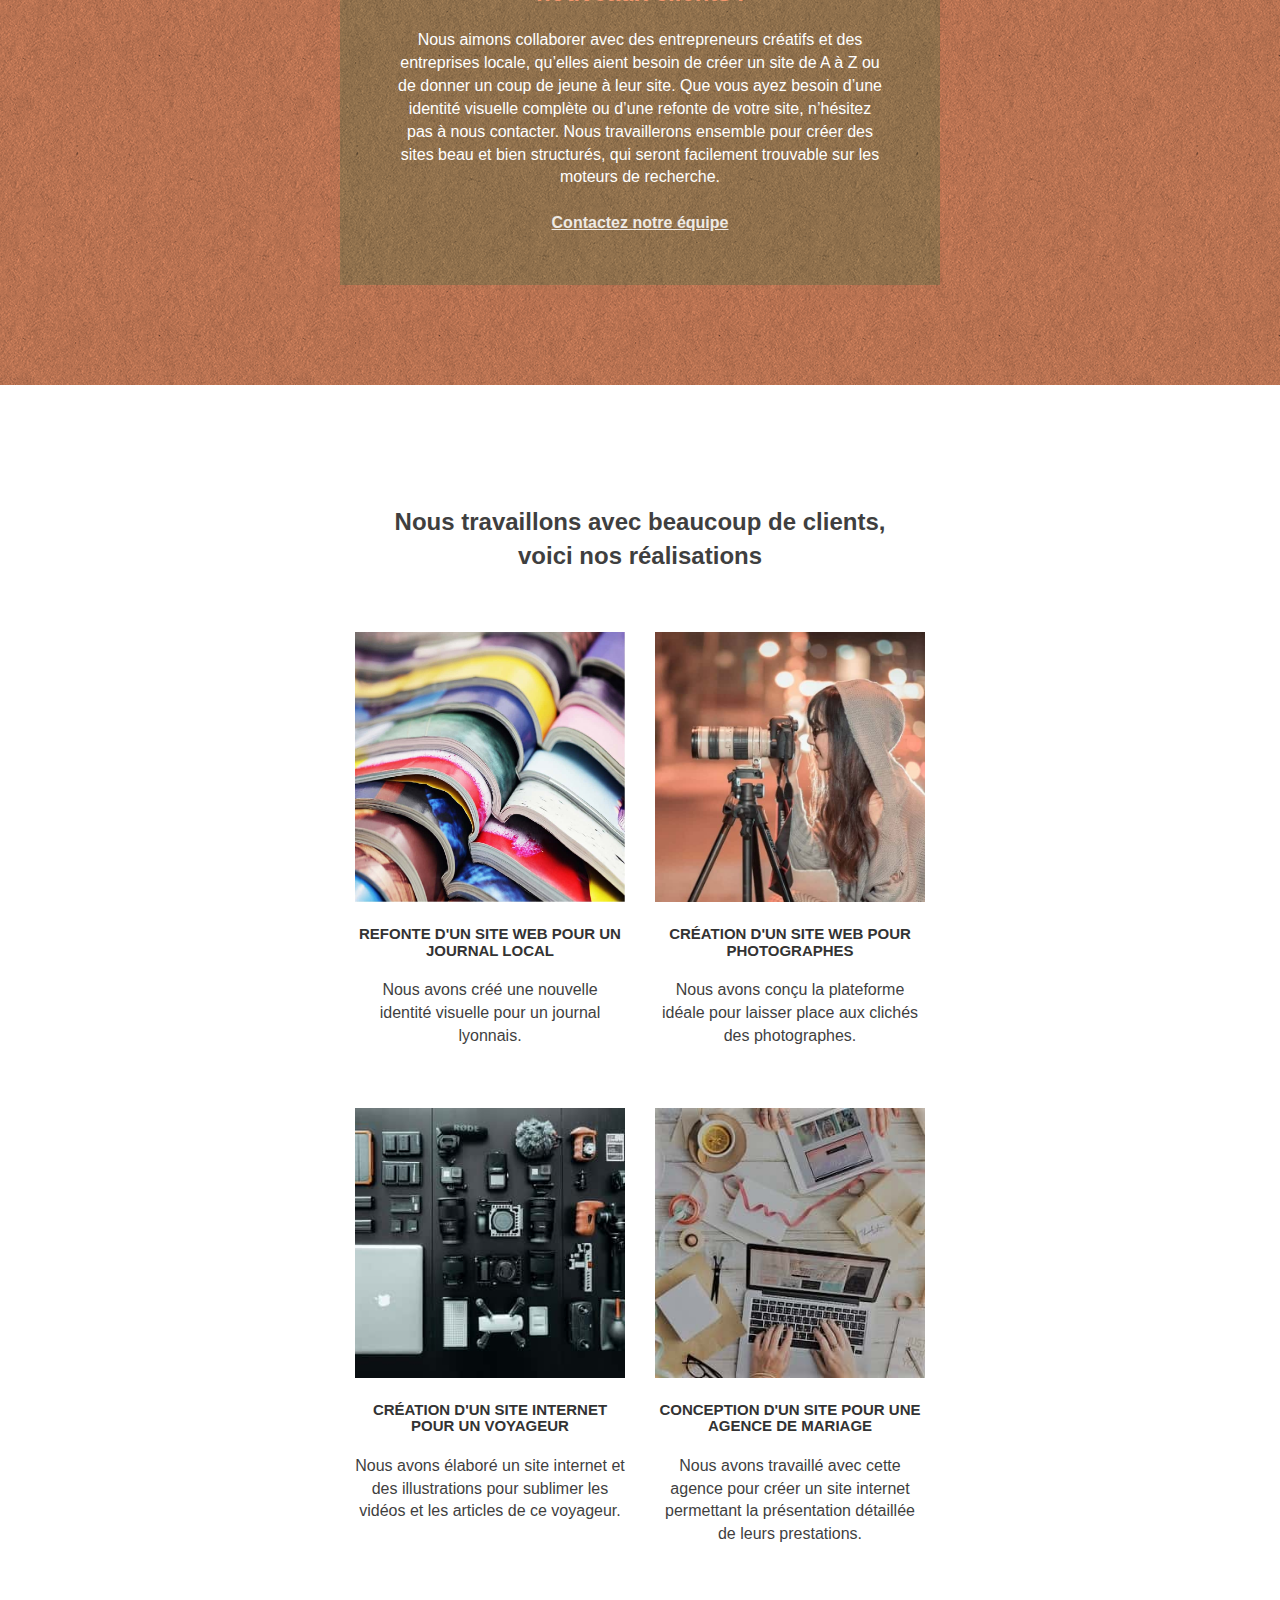
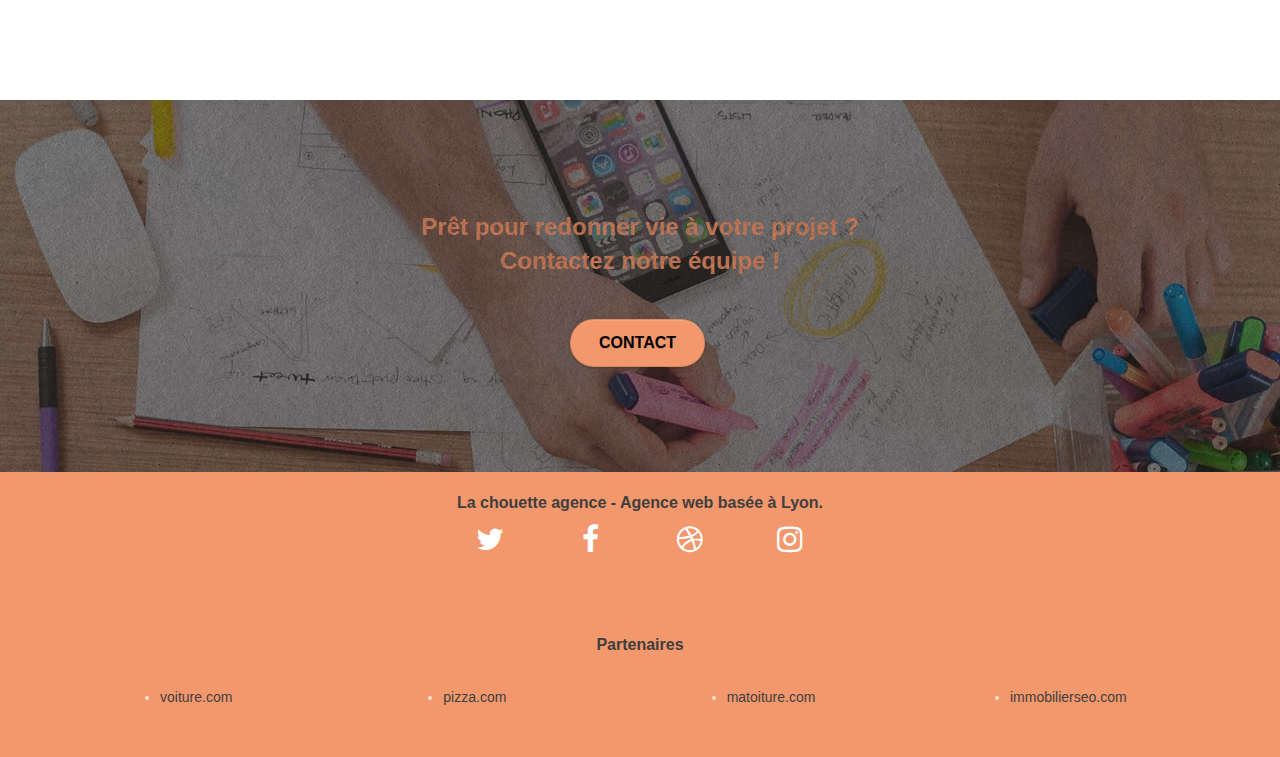
==== commit af401747: "Correction des erreurs d'icone" ====
--- a/index.html
+++ b/index.html
@@ -220,22 +220,22 @@
 				<div class="row row-no-gutters social">
 					<div class="col-sm-3">
 						<div class="text-center">
-							<a class="social" href="https://twitter.com/" target="blanck" aria-label="Lien Twitter"><span class="fab fa-twitter icon-md icon-w"></span></a>
-						</div>
-					</div>
-					<div class="col-sm-3">
-						<div class="text-center">
-							<a class="social" href="https://www.facebook.com/" target="blanck" aria-label="Lien Facebook"><span class="fab fa-facebook icon-md icon-w"></span></a>
-						</div>
-					</div>
-					<div class="col-sm-3">
-						<div class="text-center">
-							<a class="social" href="https://dribbble.com/" target="blanck" aria-label="Lien Dribbble"><span class="fab fa-dribbble icon-md icon-w"></span></a>
-						</div>
-					</div>
-					<div class="col-sm-3">
-						<div class="text-center">
-							<a class="social" href="https://www.instagram.com/" target="blanck" aria-label="Lien Instagram"><span class="fab fa-instagram icon-md icon-w"></span></a>
+							<a class="social" href="https://twitter.com/" target="blanck" aria-label="Lien Twitter"><span class="fa fa-twitter icon-md icon-w"></span></a>
+						</div>
+					</div>
+					<div class="col-sm-3">
+						<div class="text-center">
+							<a class="social" href="https://www.facebook.com/" target="blanck" aria-label="Lien Facebook"><span class="fa fa-facebook icon-md icon-w"></span></a>
+						</div>
+					</div>
+					<div class="col-sm-3">
+						<div class="text-center">
+							<a class="social" href="https://dribbble.com/" target="blanck" aria-label="Lien Dribbble"><span class="fa fa-dribbble icon-md icon-w"></span></a>
+						</div>
+					</div>
+					<div class="col-sm-3">
+						<div class="text-center">
+							<a class="social" href="https://www.instagram.com/" target="blanck" aria-label="Lien Instagram"><span class="fa fa-instagram icon-md icon-w"></span></a>
 						</div>
 					</div>
 				</div>
